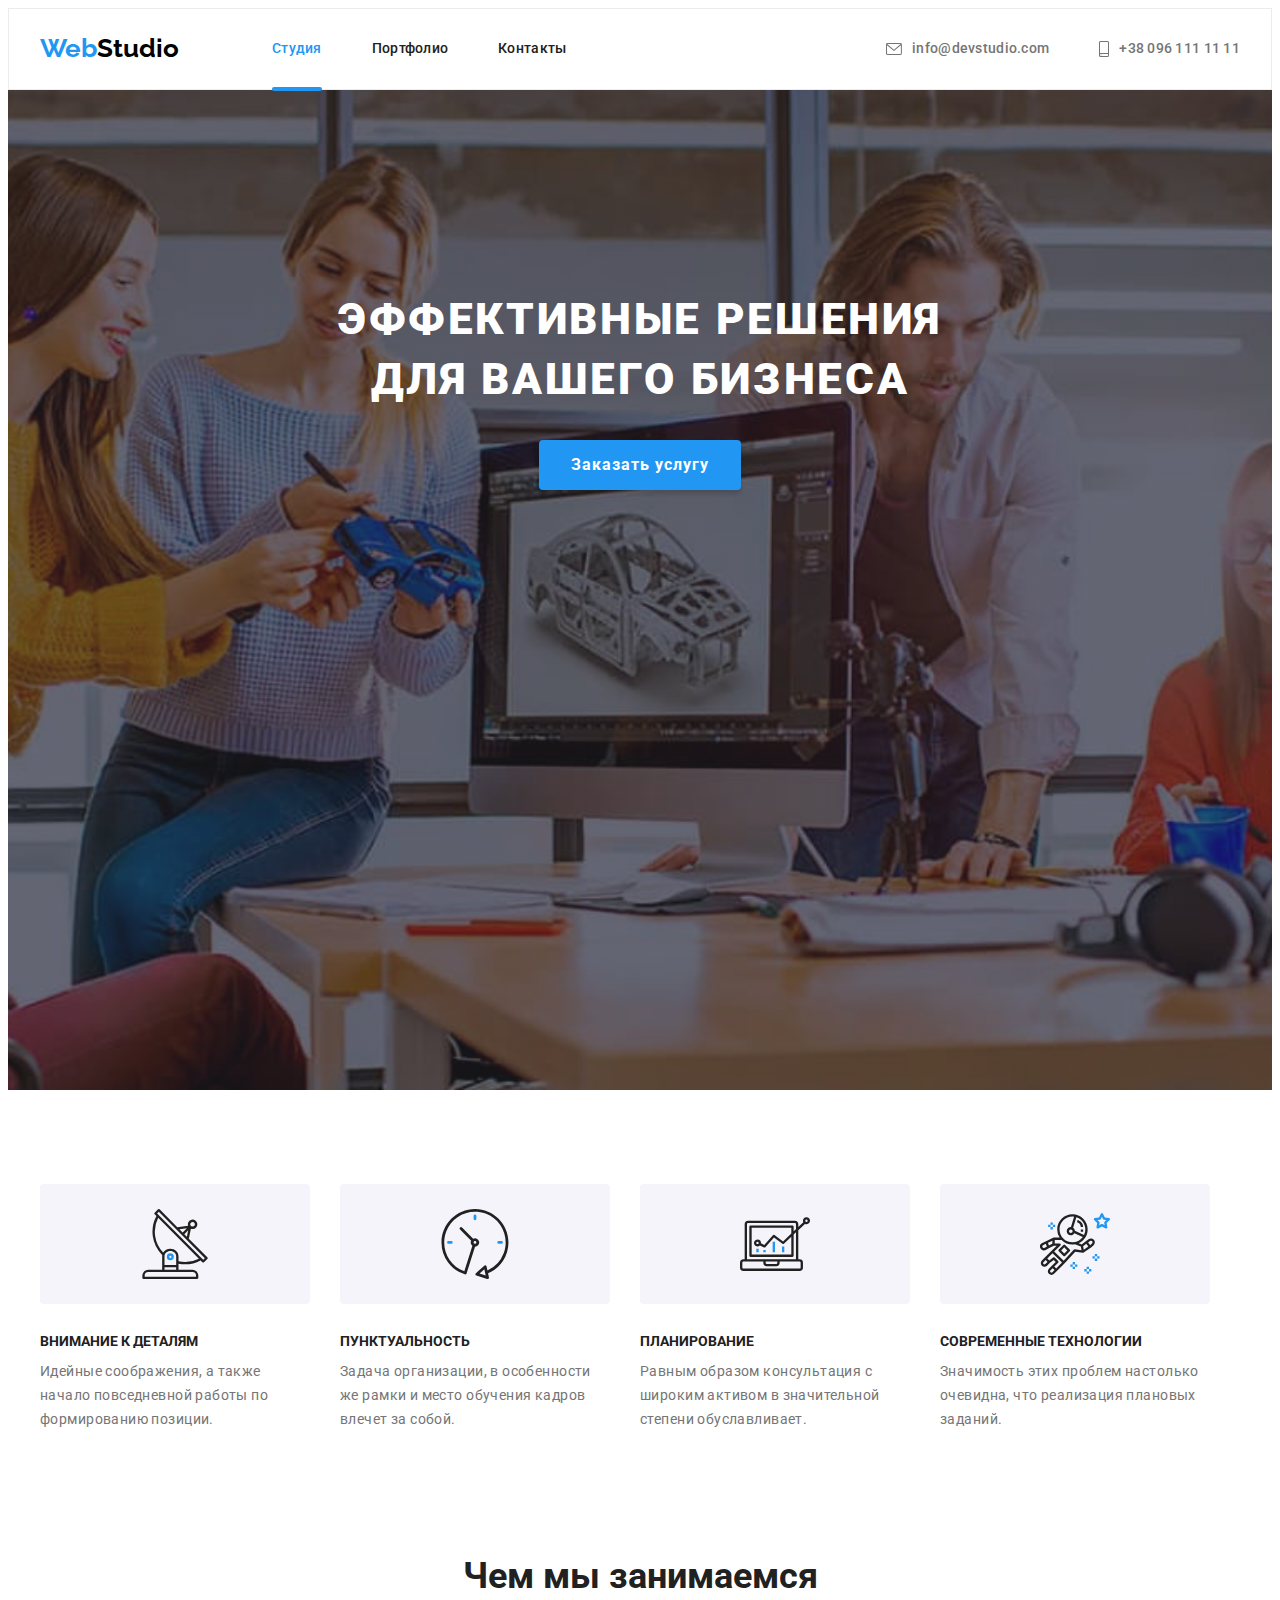
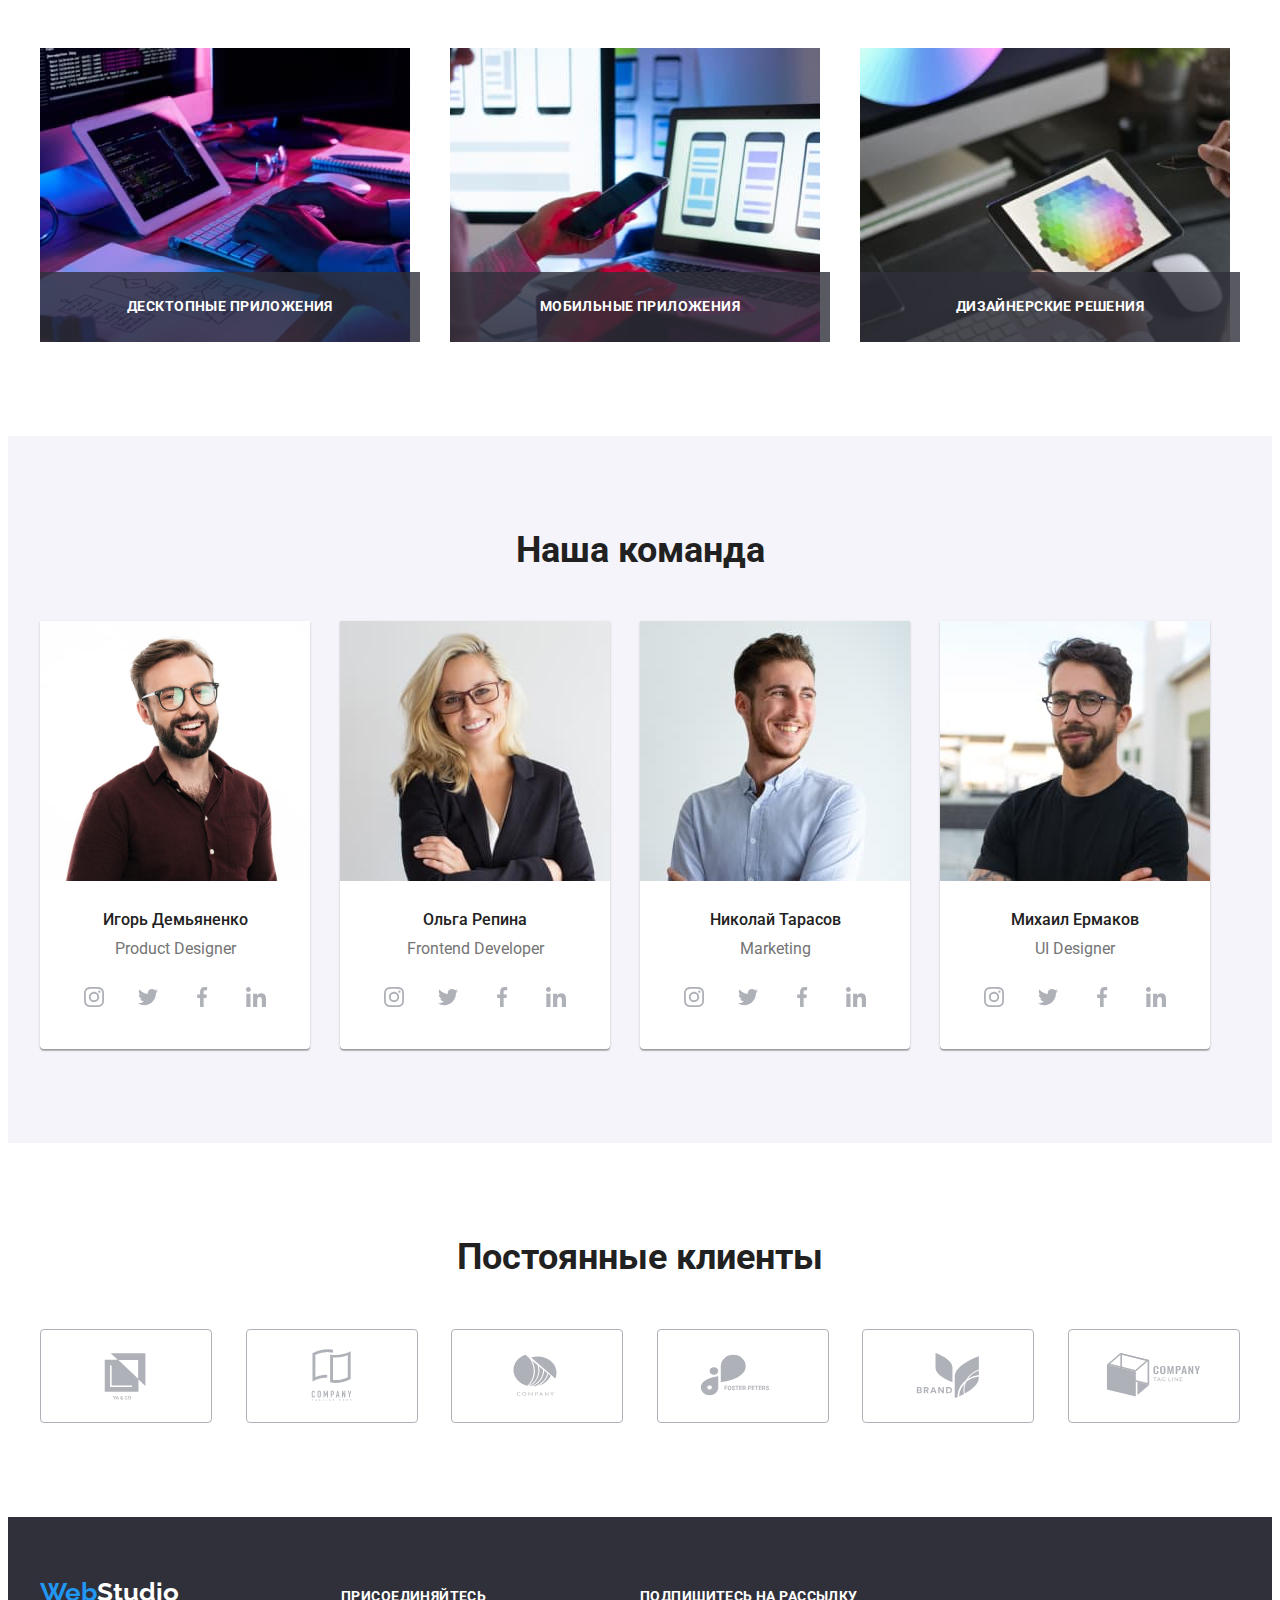
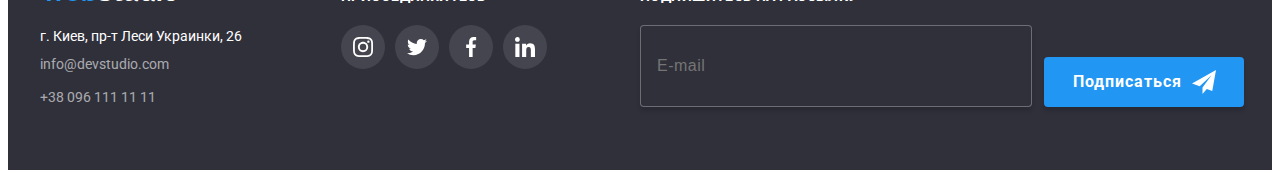
==== index.html @ 72f5f337 "выполняет рефакторинг кода по методологии BEM" ====
<!DOCTYPE html>
<html lang="ru">
<head>
    <meta charset="UTF-8">
    <meta http-equiv="X-UA-Compatible" content="IE=edge">
    <meta name="viewport" content="width=device-width, initial-scale=1.0">
    <title>Web Studio (Version 2.1)</title>
  <link rel="preconnect" href="https://fonts.googleapis.com">
  <link rel="preconnect" href="https://fonts.gstatic.com" crossorigin>
  <link href="https://fonts.googleapis.com/css2?family=Raleway:wght@700&family=Roboto:wght@400;500;700;900&display=swap"
    rel="stylesheet">
    <link rel="stylesheet" href="https://cdnjs.cloudflare.com/ajax/libs/modern-normalize/1.1.0/modern-normalize.min.css"
      integrity="sha512-wpPYUAdjBVSE4KJnH1VR1HeZfpl1ub8YT/NKx4PuQ5NmX2tKuGu6U/JRp5y+Y8XG2tV+wKQpNHVUX03MfMFn9Q=="
      crossorigin="anonymous" referrerpolicy="no-referrer" />
    <link rel="stylesheet" href="./css/styles.css">
    <!-- <link rel="stylesheet" href="./sass/main.scss"> -->
</head>
<body>
  <!--header-->
  <header class="header">
    <div class="container">
    <nav class="navigation">
        <a href="./index.html" class="header__logo">Web<span class="header__logo--black">Studio</span></a>
        <ul class="nav-list list">
          <li class="nav-list__item"><a href="" class="nav-list__link current">Студия</a></li>
          <li class="nav-list__item"><a href="./portfolio.html" class="nav-list__link">Портфолио</a></li>
          <li class="nav-list__item"><a href="" class="nav-list__link">Контакты</a></li>
        </ul>
        <ul class="contacts-list list">
          <li class="contacts-list__item"><a class="contacts-list__link" href="mailto:info@devstudio.com"><svg class="contacts-list__icon" width="16" height="12"><use href="./images/icons.svg#icon-envelope"></use></svg>info@devstudio.com</a></li>
          <li class="contacts-list__item"><a class="contacts-list__link" href="tel:+380961111111"><svg class="contacts-list__icon" width="10" height="16"><use href="./images/icons.svg#icon-smartphone"></use></svg>+38 096 111 11 11</a></li>
        </ul>
    </nav>
    </div>
  </header>
  <main>
    <!-- hero -->
    <section class="hero">
      <div class="container">
        <h1 class="hero__title">Эффективные решения <br>для вашего бизнеса</h1>
      <button type="button" class="button-primary" data-modal-open>Заказать услугу</button>
      </div>
    </section>
    <!-- features-->
    <section class="section features">
      <div class="container">
        <h2 class="visually-hidden">Особенности</h2>
      <ul class="features-list list">
        <li class="features-list__item">
          <div class="features-list__background"><svg class="features-list__icon" width="70" height="70"><use href="./images/icons.svg#icon-antenna-1"></use></svg></div>
          <h3 class="features-list__title">Внимание к деталям</h3>
          <p class="features-list__text">Идейные соображения, а также начало повседневной работы по формированию позиции.</p>
        </li>
        <li class="features-list__item">
          <div class="features-list__background"><svg class="features-list__icon" width="70" height="70"><use href="./images/icons.svg#icon-clock-1"></use></svg></div>
          <h3 class="features-list__title">Пунктуальность</h3>
          <p class="features-list__text">Задача организации, в особенности же рамки и место обучения кадров влечет за собой.</p>
        </li>
        <li class="features-list__item">
          <div class="features-list__background"><svg class="features-list__icon" width="70" height="70"><use href="./images/icons.svg#icon-diagram-1"></use></svg></div>
          <h3 class="features-list__title">Планирование</h3>
          <p class="features-list__text">Равным образом консультация с широким активом в значительной степени обуславливает.</p>
        </li>
        <li class="features-list__item">
          <div class="features-list__background"><svg class="features-list__icon" width="70" height="70"><use href="./images/icons.svg#icon-astronaut-1"></use></svg></div>
          <h3 class="features-list__title">Современные технологии</h3>
          <p class="features-list__text">Значимость этих проблем настолько очевидна, что реализация плановых заданий.</p>
        </li>
      </ul>
      </div>
    </section>
    <!--about-->
    <section class="section about">
<div class="container">
  <h2 class="about__title">Чем мы занимаемся</h2>
<ul class="about-list list">
  <li class="about-list__item"><div class="about__thumb"><img src="./images/box1.jpg" alt="десктопные приложения" width="370">
  <p class="about-list__text">десктопные приложения</p></div></li>
  <li class="about-list__item"><div class="about__thumb"><img src="./images/box2.jpg" alt="мобильные приложения" width="370">
  <p class="about-list__text">мобильные приложения</p></div></li>
  <li class="about-list__item"><div class="about__thumb"><img src="./images/box3.jpg" alt="дизайнерские решения" width="370">
  <p class="about-list__text">дизайнерские решения</p></div></li>
</ul>
</div>
    </section>
    <!--our team-->
    <section class="section team">
      <div class="container">
        <h2 class="team__title">Наша команда</h2>
      <ul class="team-list list">
        <li class="team-list__item">
          <img src="./images/Igor_Demianenko.jpg" lang="en" alt="Product Designer" width="270">
          <div class="team-list__content">
            <h3 class="team-list__name">Игорь Демьяненко</h3>
          <p class="team-list__position" lang="en">Product Designer</p>
          <ul class="social-list list">
            <li class="social-list__item"><a class="social-list__link" href="https://www.instagram.com/"><svg class="social-list__icon" width="20" height="20"><use href="./images/icons.svg#icon-instagram-2"></use></svg></a></li>
            <li class="social-list__item"><a class="social-list__link" href="https://twitter.com/"><svg class="social-list__icon" width="20" height="20"><use href="./images/icons.svg#icon-twitter-1"></use></svg></a></li>
            <li class="social-list__item"><a class="social-list__link" href="https://www.facebook.com/"><svg class="social-list__icon" width="20" height="20"><use href="./images/icons.svg#icon-facebook-1"></use></svg></a></li>
            <li class="social-list__item"><a class="social-list__link" href="https://www.linkedin.com/"><svg class="social-list__icon" width="20" height="20"><use href="./images/icons.svg#icon-linkedin-1"></use></svg></a></li>
          </ul>
        </div>
        </li>
        <li class="team-list__item">
          <img src="./images/Olga_Repina.jpg" lang="en" alt="Frontend Developer" width="270">
          <div class="team-list__content">
            <h3 class="team-list__name">Ольга Репина</h3>
          <p class="team-list__position" lang="en">Frontend Developer</p>
          <ul class="social-list list">
            <li class="social-list__item"><a class="social-list__link" href="https://www.instagram.com/"><svg class="social-list__icon" width="20" height="20"><use href="./images/icons.svg#icon-instagram-2"></use></svg></a></li>
            <li class="social-list__item"><a class="social-list__link" href="https://twitter.com/"><svg class="social-list__icon" width="20" height="20"><use href="./images/icons.svg#icon-twitter-1"></use></svg></a></li>
            <li class="social-list__item"><a class="social-list__link" href="https://www.facebook.com/"><svg class="social-list__icon" width="20" height="20"><use href="./images/icons.svg#icon-facebook-1"></use></svg></a></li>
            <li class="social-list__item"><a class="social-list__link" href="https://www.linkedin.com/"><svg class="social-list__icon" width="20" height="20"><use href="./images/icons.svg#icon-linkedin-1"></use></svg></a></li>
          </ul>
        </div>
        </li>
        <li class="team-list__item">
          <img src="./images/Nikolay_Tarasov.jpg" lang="en" alt="Marketing" width="270">
          <div class="team-list__content">
            <h3 class="team-list__name">Николай Тарасов</h3>
          <p class="team-list__position" lang="en">Marketing</p>
          <ul class="social-list list">
            <li class="social-list__item"><a class="social-list__link" href="https://www.instagram.com/"><svg class="social-list__icon" width="20" height="20"><use href="./images/icons.svg#icon-instagram-2"></use></svg></a></li>
            <li class="social-list__item"><a class="social-list__link" href="https://twitter.com/"><svg class="social-list__icon" width="20" height="20"><use href="./images/icons.svg#icon-twitter-1"></use></svg></a></li>
            <li class="social-list__item"><a class="social-list__link" href="https://www.facebook.com/"><svg class="social-list__icon" width="20" height="20"><use href="./images/icons.svg#icon-facebook-1"></use></svg></a></li>
            <li class="social-list__item"><a class="social-list__link" href="https://www.linkedin.com/"><svg class="social-list__icon" width="20" height="20"><use href="./images/icons.svg#icon-linkedin-1"></use></svg></a></li>
          </ul>
        </div>
        </li>
        <li class="team-list__item">
          <img src="./images/Mixail_Ermakov.jpg" lang="en" alt="UI Designer" width="270">
          <div class="team-list__content">
            <h3 class="team-list__name">Михаил Ермаков</h3>
          <p class="team-list__position" lang="en">UI Designer</p>
          <ul class="social-list list">
            <li class="social-list__item"><a class="social-list__link" href="https://www.instagram.com/"><svg class="social-list__icon" width="20" height="20"><use href="./images/icons.svg#icon-instagram-2"></use></svg></a></li>
            <li class="social-list__item"><a class="social-list__link" href="https://twitter.com/"><svg class="social-list__icon" width="20" height="20"><use href="./images/icons.svg#icon-twitter-1"></use></svg></a></li>
            <li class="social-list__item"><a class="social-list__link" href="https://www.facebook.com/"><svg class="social-list__icon" width="20" height="20"><use href="./images/icons.svg#icon-facebook-1"></use></svg></a></li>
            <li class="social-list__item"><a class="social-list__link" href="https://www.linkedin.com/"><svg class="social-list__icon" width="20" height="20"><use href="./images/icons.svg#icon-linkedin-1"></use></svg></a></li>
          </ul>
        </div>
        </li>
      </ul>
    </div>
    </section>
    <!--regular clients-->
    <section class="section clients">
      <div class="container">
        <h2 class="clients__title">Постоянные клиенты</h2>
        <ul class="clients-list list">
          <li class="clients-list__item"><a class="clients-list__link" href="">
            <svg class="clients-list__icon" width="106" height="60"><use href="./images/icons.svg#icon-Logo-6"></use></svg></a></li>
          <li class="clients-list__item"><a class="clients-list__link" href="">
            <svg class="clients-list__icon" width="106" height="60"><use href="./images/icons.svg#icon-Logo-1"></use></svg></a></li>
          <li class="clients-list__item"><a class="clients-list__link" href="">
            <svg class="clients-list__icon" width="106" height="60"><use href="./images/icons.svg#icon-Logo-2"></use></svg></a></li>
          <li class="clients-list__item"><a class="clients-list__link" href="">
            <svg class="clients-list__icon" width="106" height="60"><use href="./images/icons.svg#icon-Logo-3"></use></svg></a></li>
          <li class="clients-list__item"><a class="clients-list__link" href="">
            <svg class="clients-list__icon" width="106" height="60"><use href="./images/icons.svg#icon-Logo-4"></use></svg></a></li>
          <li class="clients-list__item"><a class="clients-list__link" href="">
            <svg class="clients-list__icon" width="106" height="60"><use href="./images/icons.svg#icon-Logo-5"></use></svg></a></li>
        </ul>
      </div>
    </section>
  </main>
  <!--footer-->
  <footer class="footer">
    <div class="container footer-container">
      <div class="address-container">
        <a class="footer__logo" href="">Web<span class="footer__logo--white">Studio</span></a>
        <address>
          <ul class="address-list list">
            <li class="address-list__item"><a href="https://www.google.com/maps/d/u/0/viewer?msa=0&mid=10uSM3H-mIU3GznYo2szRIEphczw&ll=50.42732700000004%2C30.538092&z=17"
                class="address-list__link--map">г. Киев, пр-т Леси Украинки, 26</a></li>
            <li class="address-list__item"><a href="mailto:info@devstudio.com" class="address-list__link">info@devstudio.com</a></li>
            <li class="address-list__item"><a href="tel:+380961111111" class="address-list__link">+38 096 111 11 11</a></li>
          </ul>
        </address>
      </div>
<div class="join-social">
  <p class="join-social__text">Присоединяйтесь</p>
  <ul class="join-social-list list">
    <li class="join-social-list__item"><a class="join-social-list__link" href="https://www.instagram.com/"><svg class="join-social-list__icon" width="20" height="20"><use href="./images/icons.svg#icon-instagram-2"></use></svg></a></li>
    <li class="join-social-list__item"><a class="join-social-list__link" href="https://twitter.com/"><svg class="join-social-list__icon" width="20" height="20"><use href="./images/icons.svg#icon-twitter-1"></use></svg></a></li>
    <li class="join-social-list__item"><a class="join-social-list__link" href="https://www.facebook.com/"><svg class="join-social-list__icon" width="20" height="20"><use href="./images/icons.svg#icon-facebook-1"></use></svg></a></li>
    <li class="join-social-list__item"><a class="join-social-list__link" href="https://www.linkedin.com/"><svg class="join-social-list__icon" width="20" height="20"><use href="./images/icons.svg#icon-linkedin-1"></use></svg></a></li>
  </ul>
</div>
  <div class="mail">
    <p class="mail__text">Подпишитесь на рассылку</p>
    <form class="mail-subscribe">
    <label for="mail"></label>
    <input class="mail-subscribe__input" type="email" name="mail" id="mail" placeholder="E-mail" />
    <button class="mail-subscribe__button" type="submit">Подписаться
    <svg class="mail-subscribe__icon" width="24" height="24">
      <use href="./images/icons.svg#icon-icon-send"></use>
    </svg></button>
  </form>
  </div>
  </div>
  </footer>
  <div class="backdrop is-hidden" data-modal>
    <div class="modal">
      <button type="button" class="modal__button" data-modal-close><svg class="modal__icon" width="11" height="11"><use href="./images/icons.svg#icon-Vector"></use></svg></button>
      <form class="form">
          <p class="form__text">Оставьте свои данные, мы вам перезвоним</p>
          <div class="form-field">
            <label class="form-field__label" for="name">Имя</label>
            <div class="form-field__wrap">
              <input class="form-field__input" type="text" name="username" id="name" autofocus/>
              <svg class="form-field__icon" width="18" height="18"><use href="./images/icons.svg#icon-person-black-18dp-1"></use></svg>
            </div>
          </div>
          <div class="form-field">
            <label class="form-field__label" for="tel">Телефон</label>
            <div class="form-field__wrap">
              <input class="form-field__input" type="tel" name="usertel" id="tel" />
            <svg class="form-field__icon" width="18" height="18"><use href="./images/icons.svg#icon-phone-black-18dp-1"></use></svg>
            </div>
          </div>
          <div class="form-field">
            <label class="form-field__label" for="email">Почта</label>
          <div class="form-field__wrap">
            <input class="form-field__input" type="email" name="useremail" id="email" />
        <svg class="form-field__icon" width="18" height="18"><use href="./images/icons.svg#icon-email-black-18dp-1"></use></svg>
        </div>
          </div>
          <div class="form-feedback">
            <label class="form-feedback__label" for="feedback">Комментарий</label>
            <textarea class="form-feedback__textarea" name="feedback" id="feedback" placeholder="Введите текст"></textarea>
          </div>
        
        <div class="policy-wrap">
          <label class="policy-wrap__label" for="policy">
        <input class="policy-wrap__checkbox" type="checkbox" name="checkbox" value="" id="policy"/>
        <svg class="policy-wrap__icon" width="16" height="15"><use href="./images/icons.svg#icon-Vector-1"></use></svg>
        <span class="policy-wrap__text">Соглашаюсь с рассылкой и принимаю <a class="policy-wrap__link" href="">Условия договора</a></span>
        </label>
      </div>
        <button type="submit" class="button-send">Отправить</button>
      </form>
    </div>
  </div>
  <script src="./js/modal.js"></script>
</body>
</html>
---- css/styles.css ----
:root {
  --section-vertical-padding: 94px;
  --main-font-family: Roboto, sans-serif;
  --logo-font-family: Raleway, sans-serif;
  --bcg-color: #ffffff;
  --secondary-text-color: #757575;
  --accent-color: #2196f3;
  --secondary-accent-color: #188ce8;
  --primary-text-color: #212121;
  --page-bcg-color: #e5e5e5;
  --our-team-bcg-color: #f5f4fa;
  --header-logo-color: #000000;
  --hero-footer-bcg-color: #2f303a;
  --link-color: #afb1b8;
  --bg-footer-social-link: rgba(255, 255, 255, 0.1);
  --address-link-color: rgba(255, 255, 255, 0.6);
  --portfolio-cards-bg-color: rgba(33, 150, 243, 0.9);
  --timing-function: cubic-bezier(0.4, 0, 0.2, 1);
  --duration: 250ms;
}
p,
h1,
h2,
h3,
h4,
h5,
h6 {
  margin: 0;
}
ul {
  margin: 0;
  padding: 0;
}
img {
  display: block;
  max-width: 100%;
  height: auto;
}
.list {
  list-style: none;
}
.container {
  width: 1200px;
  padding-left: 15px;
  padding-right: 15px;
  margin: 0 auto;
}

body {
  font-family: var(--main-font-family);
  color: var(--primary-text-color);
  font-size: 14px;
  background-color: var(--bcg-color);
}
/* text white
  line-height: 1.14;
  font-weight: bold;
  letter-spacing: 0.03em;
  text-transform: uppercase;
  color: var(--bcg-color); */
/* header*/
.header {
  display: flex;
  align-items: center;
  border: 1px solid #ececec;
}
.navigation {
  display: flex;
  align-items: center;
}
.header__logo {
  display: inline-block;
  padding-top: 24px;
  padding-bottom: 25px;

  font-family: var(--logo-font-family);
  text-decoration: none;
  font-weight: 700;
  font-size: 26px;
  line-height: 1.19;

  color: var(--accent-color);
}
.header__logo--black {
  color: var(--header-logo-color);
  font-family: var(--logo-font-family);
}
.nav-list {
  display: flex;
  margin-left: 93px;
}
.nav-list__item:not(:last-child) {
  margin-right: 50px;
}
.nav-list__link {
  display: block;
  padding-top: 32px;
  padding-bottom: 32px;

  text-decoration: none;
  font-weight: 500;
  font-size: 14px;
  line-height: 1.14;
  letter-spacing: 0.02em;

  color: var(--primary-text-color);

  position: relative;

  transition: color var(--duration) var(--timing-function);
}
.current {
  color: var(--accent-color);
}
.current::after {
  position: absolute;
  content: "";
  width: 100%;
  height: 4px;

  left: 0;
  bottom: -2px;

  background-color: var(--accent-color);
  color: var(--accent-color);
  border-radius: 2px;
}
.nav-list__link:hover,
.nav-list__link:focus,
.contacts-list__link:hover,
.contacts-list__link:focus {
  color: var(--accent-color);
}

.contacts-list {
  display: flex;
  align-items: center;
  margin-left: auto;
}
.contacts-list__item:not(:last-child) {
  margin-right: 50px;
}

.contacts-list__link {
  display: flex;
  align-items: center;
  padding-top: 32px;
  padding-bottom: 32px;

  text-decoration: none;
  font-weight: 500;
  font-size: 14px;
  line-height: 1.14;
  letter-spacing: 0.02em;

  color: var(--secondary-text-color);

  transition: color var(--duration) var(--timing-function);
}
.contacts-list__icon {
  margin-right: 10px;
  fill: currentColor;
}
.contacts-list__link:hover,
.contacts-list__link:focus {
  fill: var(--accent-color);
}
/* hero */
.hero {
  text-align: center;
  padding-top: 200px;
  padding-bottom: 200px;

  background-color: var(--hero-footer-bcg-color);

  max-width: 1600px;
  min-height: 600px;
  margin-left: auto;
  margin-right: auto;
  background-image: linear-gradient(
      rgba(47, 48, 58, 0.4),
      rgba(47, 48, 58, 0.4)
    ),
    url("../images/Hero-img.jpg");
  background-size: cover;
  background-repeat: no-repeat;
  background-position: center;
}
.hero__title {
  margin-bottom: 30px;

  font-weight: 900;
  font-size: 44px;
  line-height: 1.36;
  letter-spacing: 0.06em;
  text-transform: uppercase;

  color: var(--bcg-color);
}
/* button */
.button-primary {
  color: var(--bcg-color);
  background-color: var(--accent-color);
  cursor: pointer;
  font-family: inherit;
  font-weight: 700;
  font-size: 16px;
  line-height: 1.87;
  letter-spacing: 0.06em;
  border: 0;
  border-radius: 4px;
  box-shadow: 0px 4px 4px rgba(0, 0, 0, 0.15);
  padding: 10px 32px;
  transition: background-color var(--duration) var(--timing-function);
}
.button-primary:hover,
.button-primary:focus {
  background-color: var(--secondary-accent-color);
}

/* Section */
.section {
  padding-top: var(--section-vertical-padding);
  padding-bottom: var(--section-vertical-padding);
}
/* features */
.visually-hidden {
  position: absolute;
  width: 1px;
  height: 1px;
  margin: -1px;
  border: 0;
  padding: 0;

  white-space: nowrap;
  clip-path: inset(100%);
  clip: rect(0 0 0 0);
  overflow: hidden;
}
.features {
  background-color: var(--bcg-color);
}
.features-list {
  display: flex;
}
.features-list__item {
  margin-bottom: 30px;
}
.features-list__item + .features-list__item {
  margin-left: 30px;
}
.features-list__background {
  margin-bottom: 30px;
  display: flex;
  align-items: center;
  justify-content: center;
  border-radius: 4px;
  width: 270px;
  height: 120px;

  background-color: var(--our-team-bcg-color);
}

.features-list__title {
  margin-bottom: 10px;

  font-size: 14px;
  line-height: 1.14;
  text-transform: uppercase;
}
.features-list__text {
  width: 270px;
  color: var(--secondary-text-color);
  line-height: 1.71;
  letter-spacing: 0.03em;
}
/* about */
.about {
  background-color: var(--bcg-color);
  padding-top: 0px;
}
.about__title {
  margin-bottom: 50px;

  font-size: 36px;
  line-height: 1.16;
  text-align: center;
}
.about-list {
  display: flex;
  margin-right: -30px;
}
.about-list__item {
  flex-basis: calc(100% / 3 - 30px);
  margin-right: 30px;
}
.about-list__text {
  position: absolute;
  left: 0;
  bottom: 0;
  font-weight: bold;
  line-height: 1.14;
  text-align: center;
  letter-spacing: 0.03em;
  text-transform: uppercase;
  color: var(--bcg-color);
  height: 70px;
  width: 100%;
  background-color: rgba(47, 48, 58, 0.8);
  display: flex;
  align-items: center;
  justify-content: center;
}
.about__thumb {
  position: relative;
}
/* our team */
.team {
  background-color: var(--our-team-bcg-color);
}
.team__title {
  margin-bottom: 50px;
  text-align: center;

  font-size: 36px;
  line-height: 1.16;
}
.team-list {
  display: flex;
  margin-right: -30px;
}
.team-list__item {
  flex-basis: (100% / 4 - 30px);
  margin-right: 30px;

  background-color: var(--bcg-color);
  box-shadow: 0px 1px 3px rgba(0, 0, 0, 0.12), 0px 1px 1px rgba(0, 0, 0, 0.14),
    0px 2px 1px rgba(0, 0, 0, 0.2);
  border-radius: 0px 0px 4px 4px;
}
.team-list__content {
  padding: 30px 32px;
}
.team-list__name {
  margin-bottom: 10px;
  text-align: center;

  font-weight: 500;
  font-size: 16px;
  line-height: 1.18;
}
.team-list__position {
  text-align: center;
  margin-bottom: 16px;

  color: var(--secondary-text-color);
  font-size: 16px;
  line-height: 1.18;
}
.social-list {
  display: flex;
  justify-content: center;
}
.social-list__item + .social-list__item {
  margin-left: 10px;
}
.social-list__link {
  display: flex;
  align-items: center;
  justify-content: center;
  width: 44px;
  height: 44px;
  border-radius: 50%;
  color: var(--link-color);
  transition: color var(--duration) var(--timing-function),
    background-color var(--duration) var(--timing-function);
}
.social-list__icon {
  fill: currentColor;
}
.social-list__link:hover,
.social-list__link:focus {
  background-color: var(--accent-color);
  color: var(--bcg-color);
}
/* regular clients */
.clients__title {
  margin-bottom: 50px;
  font-size: 36px;
  line-height: 1.16;
  text-align: center;
}
.clients-list {
  display: flex;
  justify-content: space-between;
}
.clients-list__item {
  flex-basis: (100% / 6 -30px);
}
.clients-list__item + .clients-list__item {
  margin-left: 30px;
}
.clients-list__link {
  display: flex;
  width: 170px;
  height: 92px;
  justify-content: center;
  align-items: center;
  border: 1px solid var(--link-color);
  border-radius: 4px;
  color: var(--link-color);
  transition: color var(--duration) var(--timing-function),
    border var(--duration) var(--timing-function);
}
.clients-list__icon {
  fill: currentColor;
}
.clients-list__link:hover,
.clients-list__link:focus {
  border: 1px solid var(--accent-color);
  color: var(--accent-color);
}
/* footer */
.footer {
  padding-top: 60px;
  padding-bottom: 60px;
  background-color: var(--hero-footer-bcg-color);
}
.footer-container {
  display: flex;
  align-items: baseline;
}
.footer__logo {
  display: block;
  color: var(--accent-color);
  font-family: var(--logo-font-family);
  text-decoration: none;
  font-weight: 700;
  font-size: 26px;
  line-height: 1.19;
  margin-bottom: 20px;
}
.footer__logo--white {
  display: inline-block;
  color: var(--bcg-color);
  font-family: var(--logo-font-family);
}
.address-container {
  min-width: 231px;
  margin-right: 70px;
}
.address-list__item {
  margin-bottom: 9px;
}
.address-list__item:last-child {
  margin-bottom: 0;
}
.address-list__link--map {
  color: var(--bcg-color);
  text-decoration: none;
  font-style: normal;
  transition: color var(--duration) var(--timing-function);
}
.address-list__link {
  font-style: normal;
  line-height: 1.71;
  color: var(--address-link-color);
  text-decoration: none;
  transition: color var(--duration) var(--timing-function);
}
.address-list__link--map:hover,
.address-list__link--map:focus,
.address-list__link:hover,
.address-list__link:focus {
  color: var(--accent-color);
}
/* join-social */
.join-social {
  margin-right: 93px;
}
.join-social__text,
.mail__text {
  margin-bottom: 20px;
  line-height: 1.14;
  font-weight: bold;
  letter-spacing: 0.03em;
  text-transform: uppercase;
  color: var(--bcg-color);
}
.join-social-list {
  display: flex;
  justify-content: center;
}
.join-social-list__item + .join-social-list__item {
  margin-left: 10px;
}
.join-social-list__link {
  background-color: var(--bg-footer-social-link);
  display: flex;
  align-items: center;
  justify-content: center;
  width: 44px;
  height: 44px;
  border-radius: 50%;
  transition: background-color var(--duration) var(--timing-function);
}
.join-social-list__link:hover,
.join-social-list__link:focus {
  background-color: var(--accent-color);
}
.join-social-list__icon {
  fill: var(--bcg-color);
}
/* subscribe */
.mail-subscribe {
  display: flex;
  align-items: flex-end;
  justify-content: center;
}
.mail-subscribe__input {
  width: 358px;
  height: 50px;
  margin-right: 12px;
  color: rgba(255, 255, 255, 0.6);
  padding: 15px 16px;
  background-color: var(--hero-footer-bcg-color);
  border: 1px solid rgba(255, 255, 255, 0.3);
  box-shadow: 0px 4px 4px rgba(0, 0, 0, 0.15);
  border-radius: 4px;
  font-size: 16px;
  line-height: 1.25;
  letter-spacing: 0.03em;
}
.mail-subscribe__button {
  color: var(--bcg-color);
  background-color: var(--accent-color);
  cursor: pointer;
  font-family: inherit;
  font-weight: 700;
  font-size: 16px;
  line-height: 1.87;
  letter-spacing: 0.06em;
  border: 0;
  border-radius: 4px;
  box-shadow: 0px 4px 4px rgba(0, 0, 0, 0.15);
  padding: 10px 28px 10px 29px;
  transition: background-color var(--duration) var(--timing-function);
  width: 200px;
  height: 50px;
  display: flex;
  align-items: center;
  transition: background-color var(--duration) var(--timing-function);
}
.mail-subscribe__button:hover,
.mail-subscribe__button:focus {
  background-color: var(--secondary-accent-color);
}
.mail-subscribe__icon {
  margin-left: 10px;
}
.backdrop {
  width: 100vw;
  height: 100vh;
  background-color: rgba(47, 48, 58, 0.4);
  position: fixed;
  top: 0;
  opacity: 1;
  visibility: visible;
  transition: opacity var(--duration) var(--timing-function),
    visibility var(--duration) var(--timing-function);
}
.is-hidden {
  visibility: hidden;
  opacity: 0;
  pointer-events: none;
}
.backdrop.is-hidden .modal {
  transform: translate(-50%, -50%) scale(0);
}
.modal {
  min-width: 528px;
  min-height: 581px;
  background-color: var(--bcg-color);
  box-shadow: 0px 1px 3px rgba(0, 0, 0, 0.12), 0px 1px 1px rgba(0, 0, 0, 0.14),
    0px 2px 1px rgba(0, 0, 0, 0.2);
  border-radius: 4px;
  position: absolute;
  top: 50%;
  left: 50%;
  transform: translate(-50%, -50%) scale(1);
  opacity: 1;
  transition: transform var(--duration) var(--timing-function),
    opacity var(--duration) var(--timing-function);
  padding: 40px;
}

.modal__button {
  display: flex;
  align-items: center;
  justify-content: center;
  width: 30px;
  height: 30px;
  border-radius: 50%;
  border: 1px solid rgba(0, 0, 0, 0.1);
  background-color: var(--bcg-color);
  position: absolute;
  top: 8px;
  right: 8px;
  cursor: pointer;
  transform: scale(1);
  transition: transform var(--duration) var(--timing-function);
  color: var(--accent-color);
}
.modal__button:hover,
.modal__button:focus {
  transform: scale(1.2);
  fill: currentColor;
}
/* form */
.form__text {
  font-weight: bold;
  font-size: 20px;
  line-height: 1.15;
  letter-spacing: 0.03em;
  text-align: center;

  margin-bottom: 12px;
}
.form-field {
  display: flex;
  flex-direction: column;
  border: none;
  margin-bottom: 10px;
}
.form-field__label,
.form-feedback__label {
  margin-bottom: 4px;
  font-size: 12px;
  line-height: 1.16;
  letter-spacing: 0.01em;
  color: var(--secondary-text-color);
}
.form-field__wrap {
  position: relative;
}
.form-field__input {
  width: 100%;
  height: 40px;
  outline: none;
  border: 1px solid rgba(33, 33, 33, 0.2);
  border-radius: 4px;
  padding-left: 42px;
  transition: border var(--duration) var(--timing-function);
}
.form-field__icon {
  position: absolute;
  top: 50%;
  transform: translateY(-50%);
  left: 12px;
  transition: fill var(--duration) var(--timing-function);
}
.form-field__input:focus {
  border: 1px solid var(--accent-color);
}
.form-field__input:focus + .form-field__icon {
  fill: var(--accent-color);
}
.form-feedback {
  margin-bottom: 20px;
}
.form-feedback__textarea {
  width: 100%;
  height: 120px;
  padding: 12px 16px;
  outline: none;
  border: 1px solid rgba(33, 33, 33, 0.2);
  border-radius: 4px;
  resize: none;
  transition: border var(--duration) var(--timing-function);
}
.form-feedback__textarea:focus {
  border: 1px solid var(--accent-color);
}
.policy-wrap {
  display: flex;
  flex-direction: column;
  align-items: center;
  margin-bottom: 30px;
}
.policy-wrap__label {
  display: flex;
  align-items: center;
}
.policy-wrap__checkbox {
  position: absolute;
  width: 1px;
  height: 1px;
  margin: -1px;
  border: 0;
  padding: 0;

  white-space: nowrap;
  clip-path: inset(100%);
  clip: rect(0 0 0 0);
  overflow: hidden;
}
.policy-wrap__icon {
  border: 0.2px solid var(--primary-text-color);
  border-radius: 2px;
  fill: var(--bcg-color);
  transition: border-color var(--duration) var(--timing-function),
    background-color var(--duration) var(--timing-function);
}
.policy-wrap__checkbox:checked + .policy-wrap__icon {
  background-color: var(--accent-color);
  border-color: var(--accent-color);
}
.policy-wrap__checkbox:focus + .policy-wrap__icon {
  border: 0.2px solid var(--accent-color);
}
.policy-wrap__text {
  font-size: 14px;
  line-height: 1.71;
  letter-spacing: 0.03em;
  color: var(--secondary-text-color);
  margin-left: 7px;
}
.policy-wrap__link {
  color: var(--accent-color);
}
.button-send {
  position: absolute;
  left: 50%;
  transform: translateX(-50%);
  width: 200px;
  color: var(--bcg-color);
  background-color: var(--accent-color);
  cursor: pointer;
  font-family: inherit;
  font-weight: 700;
  font-size: 16px;
  line-height: 1.87;
  letter-spacing: 0.06em;
  border: 0;
  border-radius: 4px;
  box-shadow: 0px 4px 4px rgba(0, 0, 0, 0.15);
  padding: 10px 32px;
  transition: background-color var(--duration) var(--timing-function);
}
.button-send:hover,
.button-send:focus {
  background-color: var(--secondary-accent-color);
}
/* ----------------------styles for portfolio page---------------------- */
.filtres-list {
  display: flex;
  text-align: center;
  justify-content: center;
  margin-bottom: 50px;
}
.filtres-list__item {
  margin-right: 8px;
}

.filtres-list__button-secondary {
  padding: 6px 22px;
  font-weight: 500;
  font-size: 16px;
  line-height: 1.62;
  text-align: center;
  border: 0;
  border-radius: 4px;
  color: var(--primary-text-color);
  background-color: var(--our-team-bcg-color);
  font-family: inherit;
  cursor: pointer;
  transition: color var(--duration) var(--timing-function),
    background-color var(--duration) var(--timing-function),
    box-shadow var(--duration) var(--timing-function);
}
.filtres-list__button-secondary:hover,
.filtres-list__button-secondary:focus {
  color: var(--bcg-color);
  background-color: var(--accent-color);
  box-shadow: 0px 3px 1px rgba(0, 0, 0, 0.1), 0px 1px 2px rgba(0, 0, 0, 0.08),
    0px 2px 2px rgba(0, 0, 0, 0.12);
}
.btn-current {
  color: var(--bcg-color);
  background-color: var(--accent-color);
  box-shadow: 0px 3px 1px rgba(0, 0, 0, 0.1), 0px 1px 2px rgba(0, 0, 0, 0.08),
    0px 2px 2px rgba(0, 0, 0, 0.12);
}
.portfolio-list {
  display: flex;
  flex-wrap: wrap;
  margin-right: -30px;
  margin-bottom: -30px;
}
.portfolio-list__item {
  flex-basis: calc(100% / 3 - 30px);
  margin-right: 30px;
  margin-bottom: 30px;

  background: #ffffff;
}

.portfolio-list__link {
  display: block;
  text-decoration: none;
  transition: box-shadow var(--duration) var(--timing-function);
}
.portfolio-list__link:hover,
.portfolio-list__link:focus {
  border: 0;
  box-shadow: 0px 1px 1px rgba(0, 0, 0, 0.12), 0px 4px 4px rgba(0, 0, 0, 0.06),
    1px 4px 6px rgba(0, 0, 0, 0.16);
}
.portfolio-list__cards {
  position: relative;
  overflow: hidden;
}
.portfolio-list__overlay {
  position: absolute;
  top: 0;
  left: 0;
  width: 100%;
  transform: translateY(100%);
  padding: 63px 24px;
  font-size: 18px;
  line-height: 1.56;
  letter-spacing: 0.03em;
  color: var(--bcg-color);
  background-color: var(--portfolio-cards-bg-color);
  transition: transform var(--duration) var(--timing-function);
}
.portfolio-list__link:hover .portfolio-list__overlay,
.portfolio-list__link:focus .portfolio-list__overlay {
  transform: translateY(0);
}
.portfolio-list__container {
  padding: 20px 24px;
  border: 1px solid #eeeeee;
  border-top: 0;
}
.portfolio-list__title {
  color: var(--primary-text-color);
  font-size: 18px;
  line-height: 2;
  letter-spacing: 0.06em;
}
.portfolio-list__description {
  color: var(--secondary-text-color);
  font-size: 16px;
  line-height: 1.87;
}
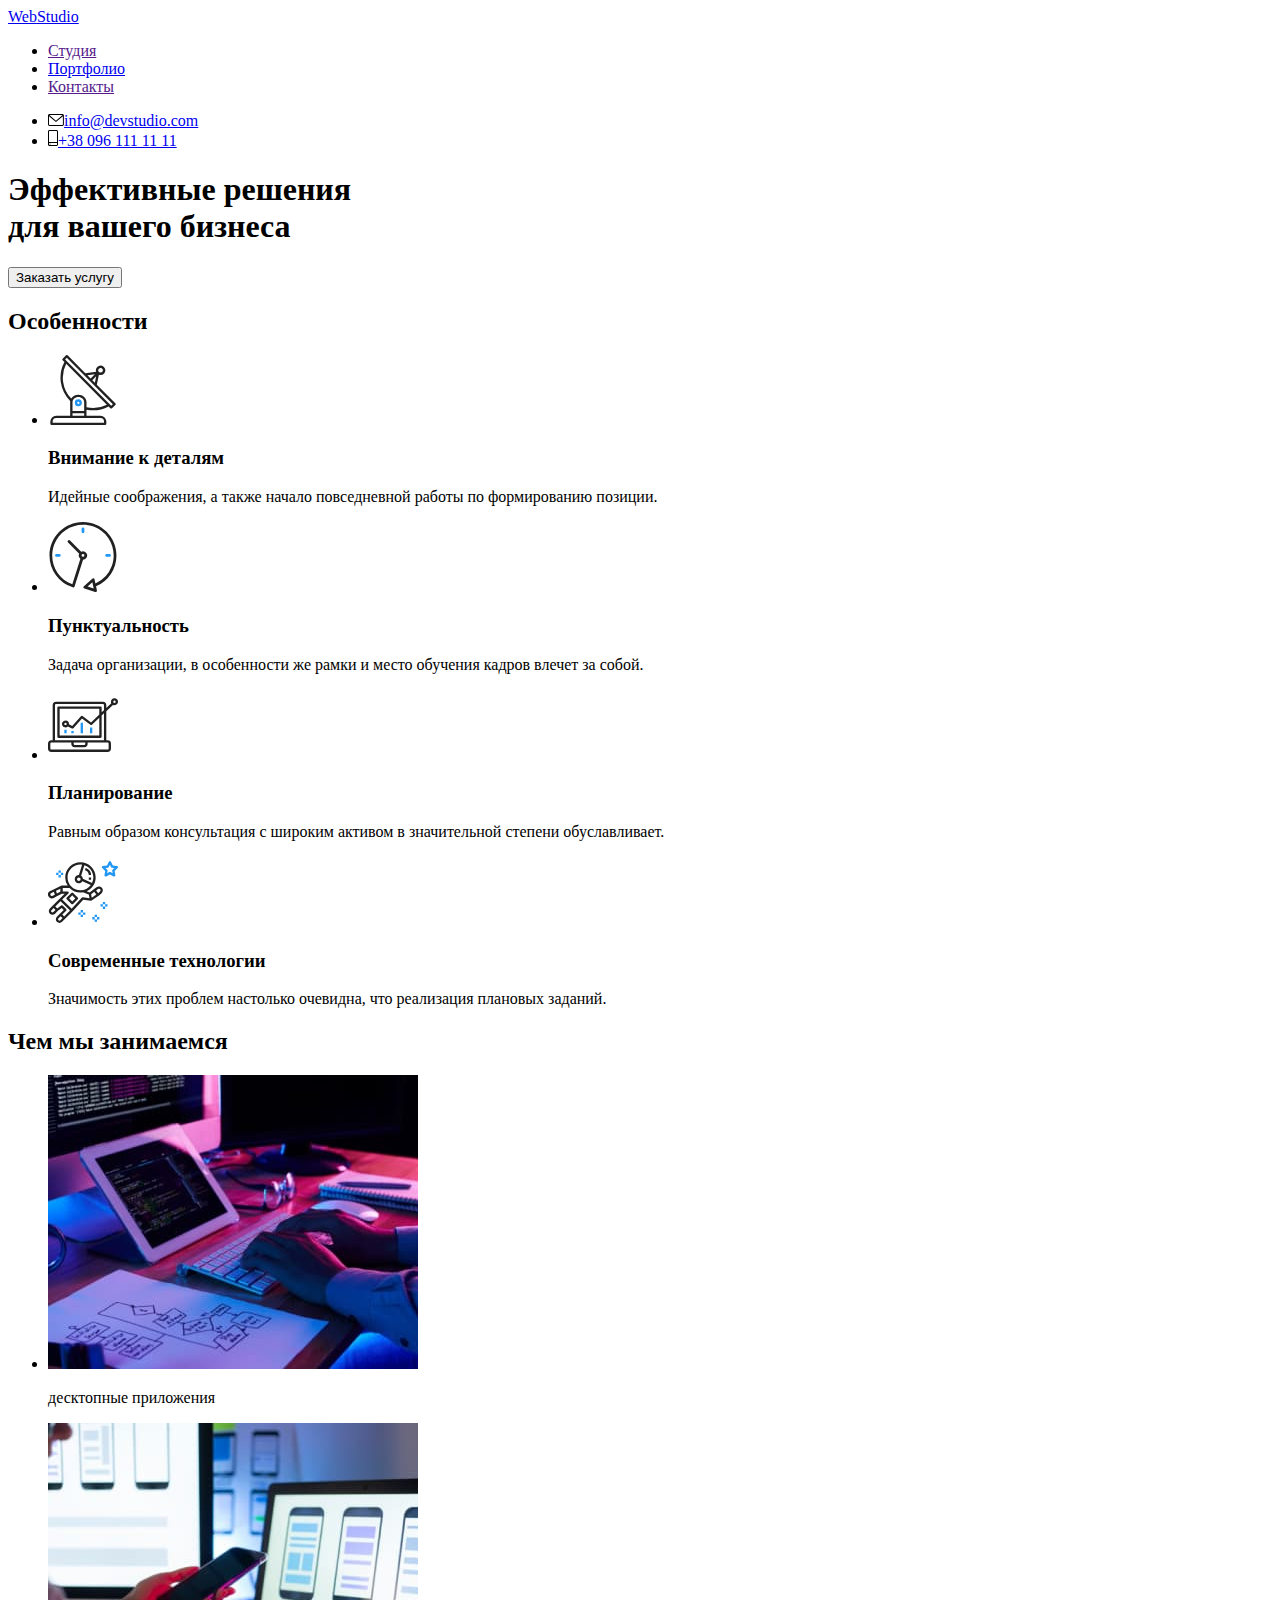
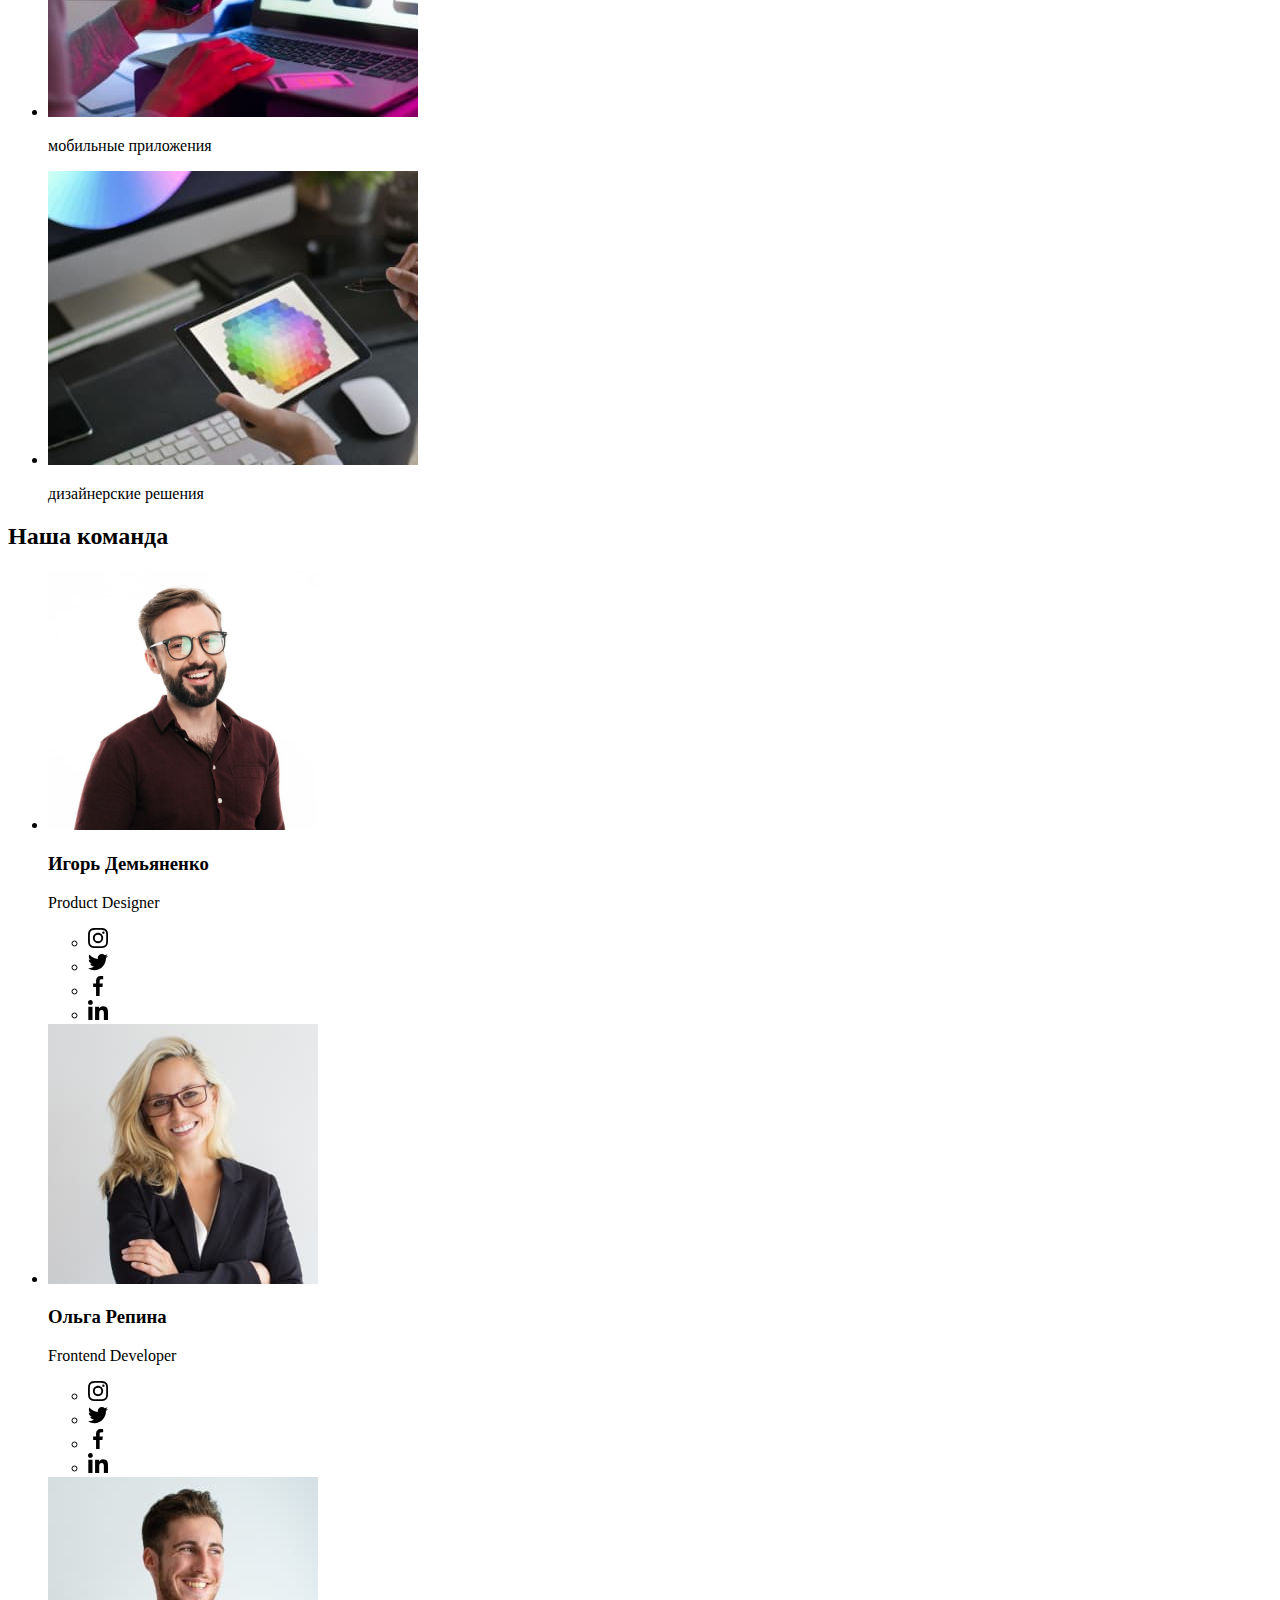
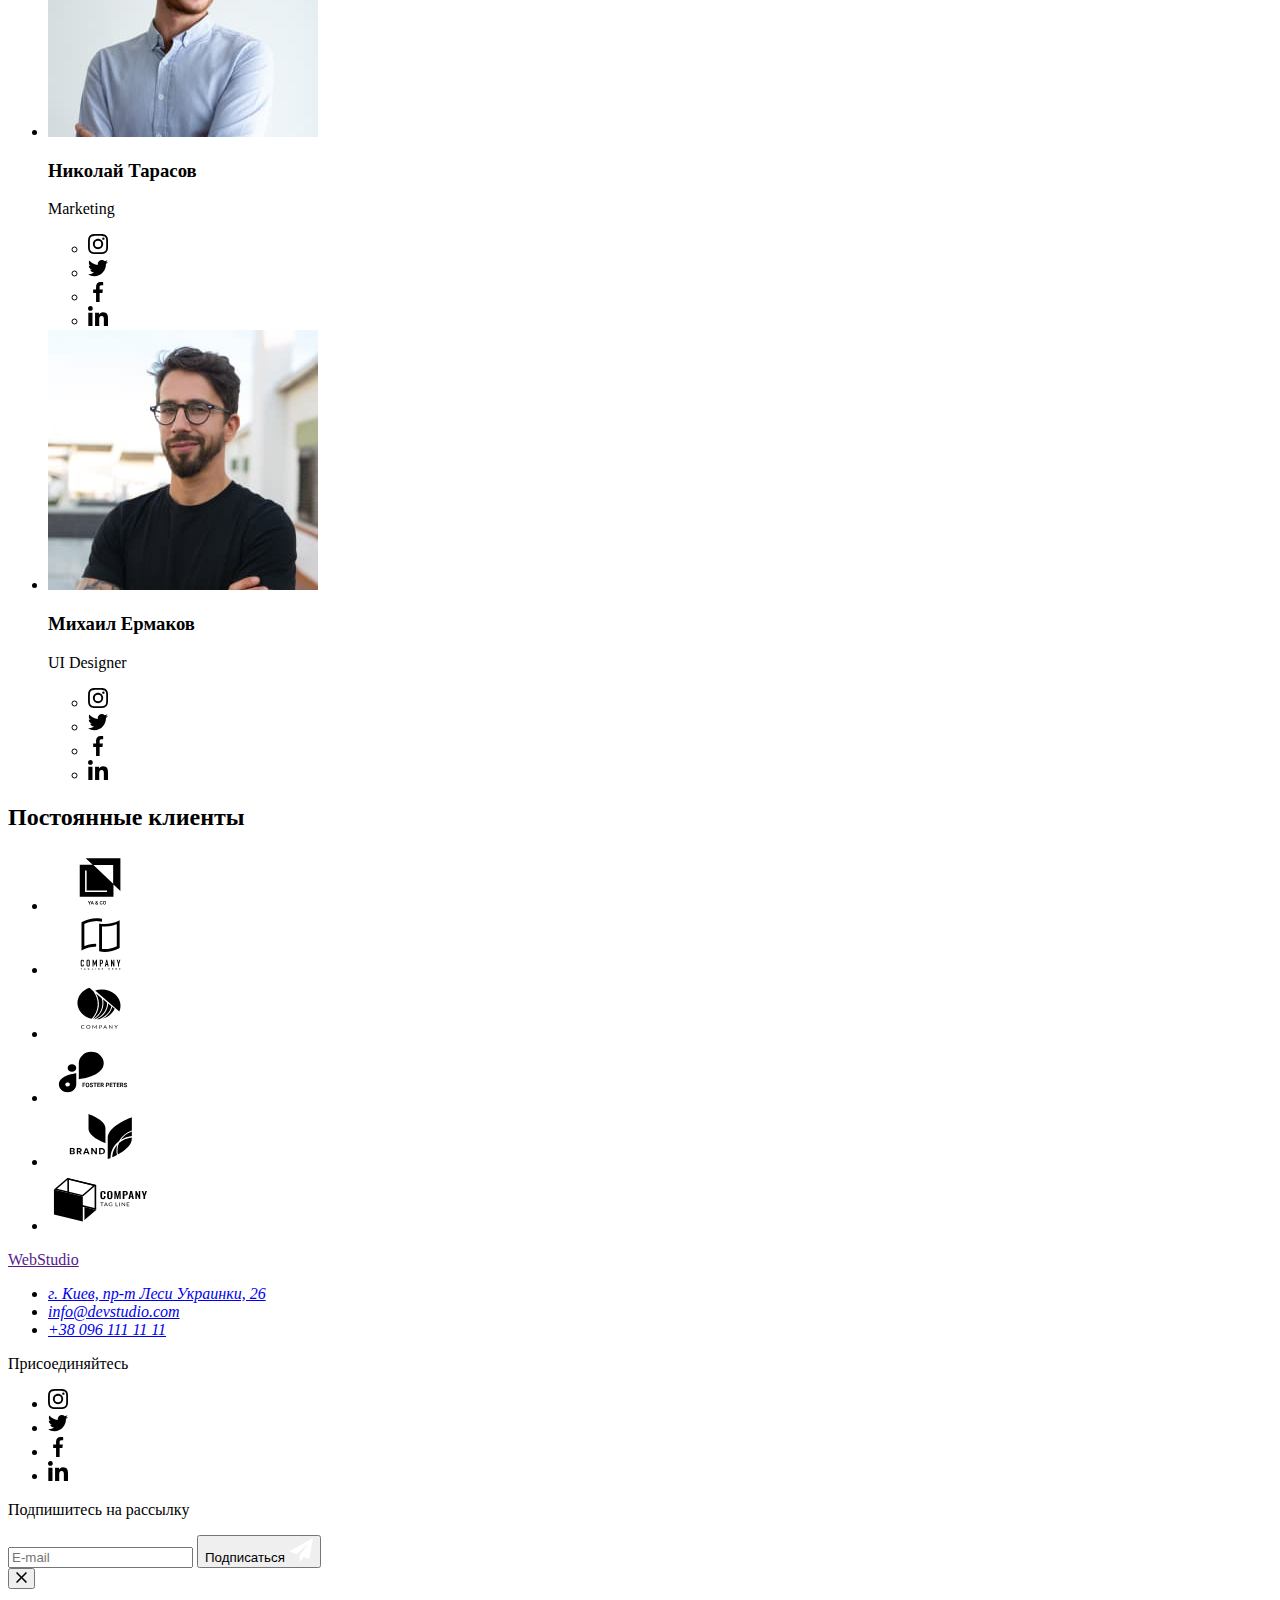
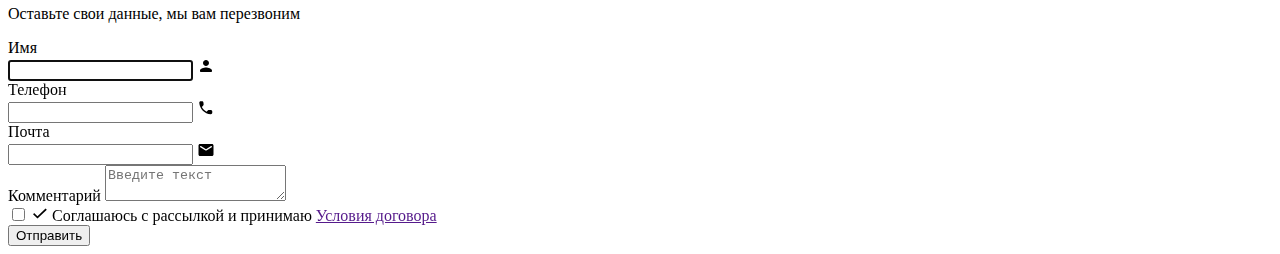
==== commit d2d67983: "выполняет рефакторинг CSS в SCSS используя SASS" ====
--- a/index.html
+++ b/index.html
@@ -12,8 +12,7 @@
     <link rel="stylesheet" href="https://cdnjs.cloudflare.com/ajax/libs/modern-normalize/1.1.0/modern-normalize.min.css"
       integrity="sha512-wpPYUAdjBVSE4KJnH1VR1HeZfpl1ub8YT/NKx4PuQ5NmX2tKuGu6U/JRp5y+Y8XG2tV+wKQpNHVUX03MfMFn9Q=="
       crossorigin="anonymous" referrerpolicy="no-referrer" />
-    <link rel="stylesheet" href="./css/styles.css">
-    <!-- <link rel="stylesheet" href="./sass/main.scss"> -->
+    <link rel="stylesheet" href="./dist/css/main.min.css">
 </head>
 <body>
   <!--header-->
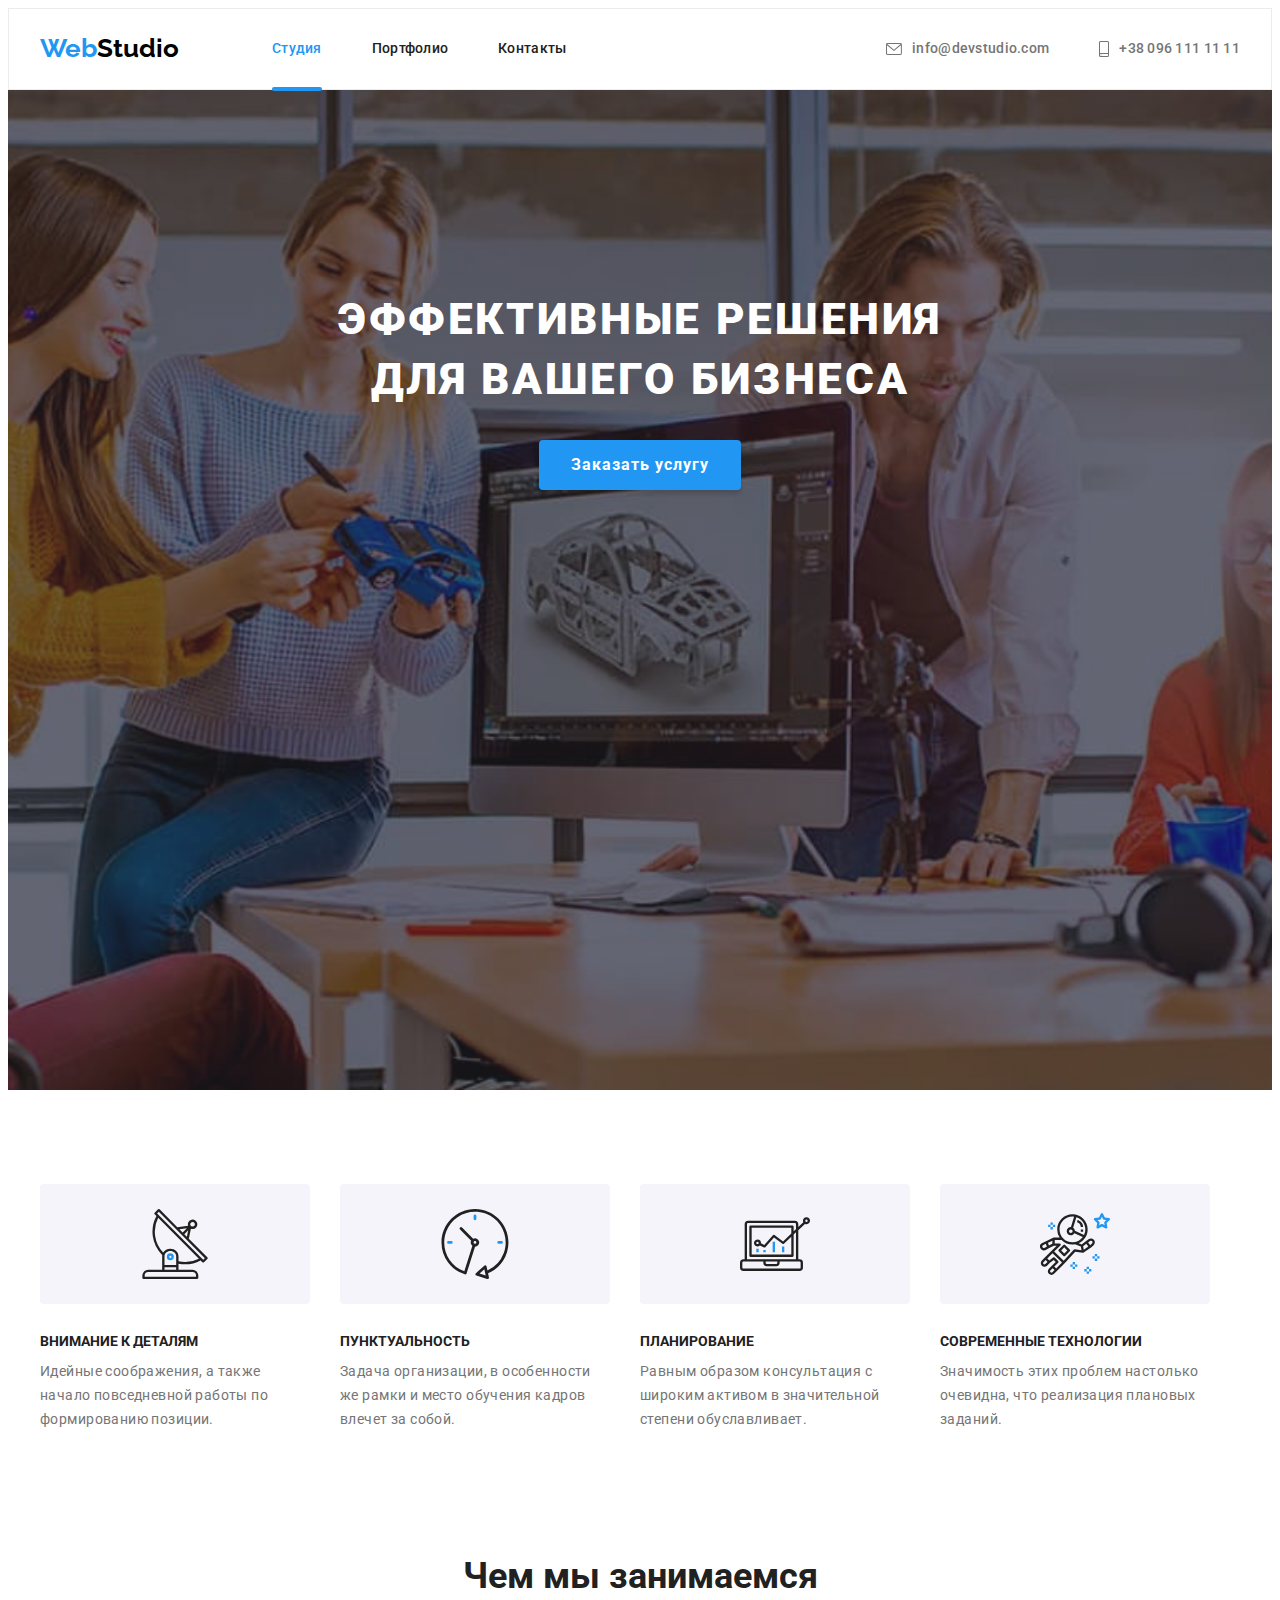
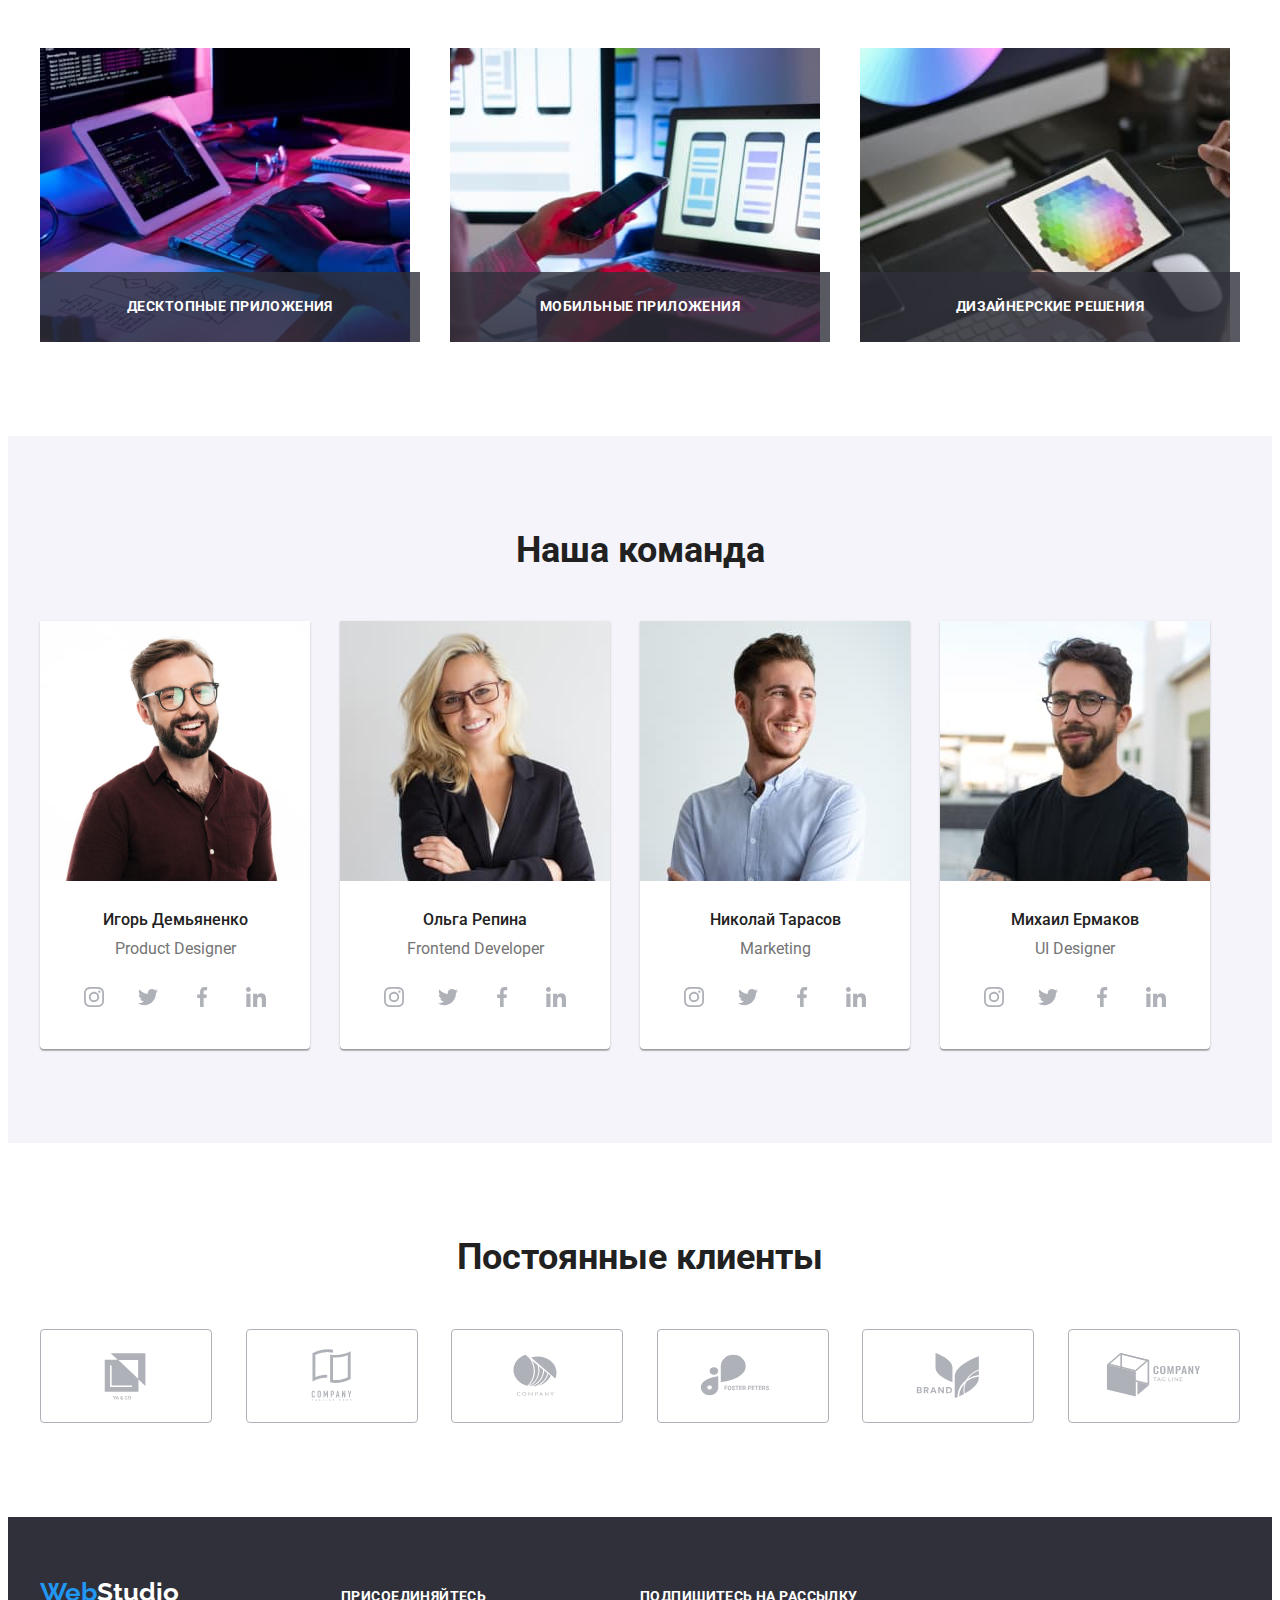
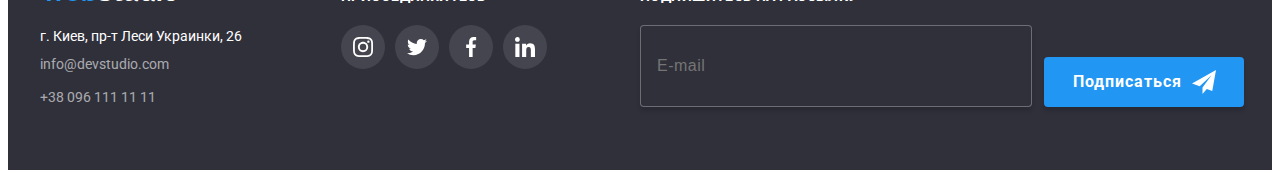
==== commit a805d6cb: "редактирует настройки сасс" ====
--- a/index.html
+++ b/index.html
@@ -12,7 +12,7 @@
     <link rel="stylesheet" href="https://cdnjs.cloudflare.com/ajax/libs/modern-normalize/1.1.0/modern-normalize.min.css"
       integrity="sha512-wpPYUAdjBVSE4KJnH1VR1HeZfpl1ub8YT/NKx4PuQ5NmX2tKuGu6U/JRp5y+Y8XG2tV+wKQpNHVUX03MfMFn9Q=="
       crossorigin="anonymous" referrerpolicy="no-referrer" />
-    <link rel="stylesheet" href="./dist/css/main.min.css">
+    <link rel="stylesheet" href="./css/main.min.css">
 </head>
 <body>
   <!--header-->
--- a/css/main.min.css
+++ b/css/main.min.css
@@ -0,0 +1,2 @@
+:root{--section-vertical-padding: 94px;--main-font-family: Roboto, sans-serif;--logo-font-family: Raleway, sans-serif;--bcg-color: #ffffff;--secondary-text-color: #757575;--accent-color: #2196f3;--secondary-accent-color: #188ce8;--primary-text-color: #212121;--page-bcg-color: #e5e5e5;--our-team-bcg-color: #f5f4fa;--header-logo-color: #000000;--hero-footer-bcg-color: #2f303a;--link-color: #afb1b8;--bg-footer-social-link: rgba(255, 255, 255, 0.1);--address-link-color: rgba(255, 255, 255, 0.6);--portfolio-cards-bg-color: rgba(33, 150, 243, 0.9);--timing-function: cubic-bezier(0.4, 0, 0.2, 1);--duration: 250ms;--margin-item-stand: 30px}body{font-family:var(--main-font-family);color:var(--primary-text-color);font-size:14px;background-color:var(--bcg-color)}p,h1,h2,h3,h4,h5,h6{margin:0}ul{margin:0;padding:0}img{display:block;max-width:100%;height:auto}.list{list-style:none}.visually-hidden{position:absolute;width:1px;height:1px;margin:-1px;border:0;padding:0;white-space:nowrap;-webkit-clip-path:inset(100%);clip-path:inset(100%);clip:rect(0 0 0 0);overflow:hidden}.container{width:1200px;padding-left:15px;padding-right:15px;margin:0 auto}.section{padding-top:var(--section-vertical-padding);padding-bottom:var(--section-vertical-padding)}.header{display:-webkit-box;display:-ms-flexbox;display:flex;-webkit-box-align:center;-ms-flex-align:center;align-items:center;border:1px solid #ececec}.header__logo{display:inline-block;padding-top:24px;padding-bottom:25px;font-family:var(--logo-font-family);text-decoration:none;font-weight:700;font-size:26px;line-height:1.19;color:var(--accent-color)}.header__logo--black{color:var(--header-logo-color);font-family:var(--logo-font-family)}.navigation{display:-webkit-box;display:-ms-flexbox;display:flex;-webkit-box-align:center;-ms-flex-align:center;align-items:center}.nav-list{display:-webkit-box;display:-ms-flexbox;display:flex;margin-left:93px}.nav-list__item:not(:last-child){margin-right:50px}.nav-list__link{display:block;padding-top:32px;padding-bottom:32px;text-decoration:none;font-weight:500;font-size:14px;line-height:1.14;letter-spacing:0.02em;color:var(--primary-text-color);position:relative;-webkit-transition:color var(--duration) var(--timing-function);transition:color var(--duration) var(--timing-function)}.nav-list__link:hover,.nav-list__link:focus{color:var(--accent-color)}.contacts-list{display:-webkit-box;display:-ms-flexbox;display:flex;-webkit-box-align:center;-ms-flex-align:center;align-items:center;margin-left:auto}.contacts-list__item:not(:last-child){margin-right:50px}.contacts-list__link{display:-webkit-box;display:-ms-flexbox;display:flex;-webkit-box-align:center;-ms-flex-align:center;align-items:center;padding-top:32px;padding-bottom:32px;text-decoration:none;font-weight:500;font-size:14px;line-height:1.14;letter-spacing:0.02em;color:var(--secondary-text-color);-webkit-transition:color var(--duration) var(--timing-function);transition:color var(--duration) var(--timing-function)}.contacts-list__link:hover,.contacts-list__link:focus{color:var(--accent-color)}.contacts-list__icon{margin-right:10px;fill:currentColor}.current{color:var(--accent-color)}.current::after{position:absolute;content:"";width:100%;height:4px;left:0;bottom:-2px;background-color:var(--accent-color);color:var(--accent-color);border-radius:2px}.hero{text-align:center;padding-top:200px;padding-bottom:200px;background-color:var(--hero-footer-bcg-color);max-width:1600px;min-height:600px;margin-left:auto;margin-right:auto;background-image:-webkit-gradient(linear, left top, left bottom, from(rgba(47,48,58,0.4)), to(rgba(47,48,58,0.4))),url("../../images/Hero-img.jpg");background-image:linear-gradient(rgba(47,48,58,0.4), rgba(47,48,58,0.4)),url("../../images/Hero-img.jpg");background-size:cover;background-repeat:no-repeat;background-position:center}.hero__title{margin-bottom:30px;font-weight:900;font-size:44px;line-height:1.36;letter-spacing:0.06em;text-transform:uppercase;color:var(--bcg-color)}.button-primary{color:var(--bcg-color);background-color:var(--accent-color);cursor:pointer;font-family:inherit;font-weight:700;font-size:16px;line-height:1.87;letter-spacing:0.06em;border:0;border-radius:4px;-webkit-box-shadow:0px 4px 4px rgba(0,0,0,0.15);box-shadow:0px 4px 4px rgba(0,0,0,0.15);padding:10px 32px;-webkit-transition:background-color var(--duration) var(--timing-function);transition:background-color var(--duration) var(--timing-function)}.button-primary:hover,.button-primary:focus{background-color:var(--secondary-accent-color)}.features{background-color:var(--bcg-color)}.features-list{display:-webkit-box;display:-ms-flexbox;display:flex}.features-list__item{margin-bottom:30px}.features-list__item+.features-list__item{margin-left:30px}.features-list__background{margin-bottom:30px;display:-webkit-box;display:-ms-flexbox;display:flex;-webkit-box-align:center;-ms-flex-align:center;align-items:center;-webkit-box-pack:center;-ms-flex-pack:center;justify-content:center;border-radius:4px;width:270px;height:120px;background-color:var(--our-team-bcg-color)}.features-list__title{margin-bottom:10px;font-size:14px;line-height:1.14;text-transform:uppercase}.features-list__text{width:270px;color:var(--secondary-text-color);line-height:1.71;letter-spacing:0.03em}.about{background-color:var(--bcg-color);padding-top:0px}.about__title{margin-bottom:50px;font-size:36px;line-height:1.16;text-align:center}.about-list{display:-webkit-box;display:-ms-flexbox;display:flex;margin-right:-30px}.about-list__item{-ms-flex-preferred-size:calc(100% / 3 - var(--margin-item-stand));flex-basis:calc(100% / 3 - var(--margin-item-stand));margin-right:30px}.about-list__text{position:absolute;left:0;bottom:0;font-weight:bold;line-height:1.14;text-align:center;letter-spacing:0.03em;text-transform:uppercase;color:var(--bcg-color);height:70px;width:100%;background-color:rgba(47,48,58,0.8);display:-webkit-box;display:-ms-flexbox;display:flex;-webkit-box-align:center;-ms-flex-align:center;align-items:center;-webkit-box-pack:center;-ms-flex-pack:center;justify-content:center}.about__thumb{position:relative}.team{background-color:var(--our-team-bcg-color)}.team__title{margin-bottom:50px;text-align:center;font-size:36px;line-height:1.16}.team-list{display:-webkit-box;display:-ms-flexbox;display:flex;margin-right:-30px}.team-list__item{-ms-flex-preferred-size:25%-var(--margin-item-stand);flex-basis:25%-var(--margin-item-stand);margin-right:30px;background-color:var(--bcg-color);-webkit-box-shadow:0px 1px 3px rgba(0,0,0,0.12),0px 1px 1px rgba(0,0,0,0.14),0px 2px 1px rgba(0,0,0,0.2);box-shadow:0px 1px 3px rgba(0,0,0,0.12),0px 1px 1px rgba(0,0,0,0.14),0px 2px 1px rgba(0,0,0,0.2);border-radius:0px 0px 4px 4px}.team-list__content{padding:30px 32px}.team-list__name{margin-bottom:10px;text-align:center;font-weight:500;font-size:16px;line-height:1.18}.team-list__position{text-align:center;margin-bottom:16px;color:var(--secondary-text-color);font-size:16px;line-height:1.18}.social-list{display:-webkit-box;display:-ms-flexbox;display:flex;-webkit-box-pack:center;-ms-flex-pack:center;justify-content:center}.social-list__item+.social-list__item{margin-left:10px}.social-list__link{display:-webkit-box;display:-ms-flexbox;display:flex;-webkit-box-align:center;-ms-flex-align:center;align-items:center;-webkit-box-pack:center;-ms-flex-pack:center;justify-content:center;width:44px;height:44px;border-radius:50%;color:var(--link-color);-webkit-transition:color var(--duration) var(--timing-function),background-color var(--duration) var(--timing-function);transition:color var(--duration) var(--timing-function),background-color var(--duration) var(--timing-function)}.social-list__link:hover,.social-list__link:focus{background-color:var(--accent-color);color:var(--bcg-color)}.social-list__icon{fill:currentColor}.clients__title{margin-bottom:50px;font-size:36px;line-height:1.16;text-align:center}.clients-list{display:-webkit-box;display:-ms-flexbox;display:flex;-webkit-box-pack:justify;-ms-flex-pack:justify;justify-content:space-between}.clients-list__item{-ms-flex-preferred-size:100%/6 -var(--margin-item-stand);flex-basis:100%/6 -var(--margin-item-stand)}.clients-list__item+.clients-list__item{margin-left:30px}.clients-list__link{display:-webkit-box;display:-ms-flexbox;display:flex;width:170px;height:92px;-webkit-box-pack:center;-ms-flex-pack:center;justify-content:center;-webkit-box-align:center;-ms-flex-align:center;align-items:center;border:1px solid var(--link-color);border-radius:4px;color:var(--link-color);-webkit-transition:color var(--duration) var(--timing-function),border var(--duration) var(--timing-function);transition:color var(--duration) var(--timing-function),border var(--duration) var(--timing-function)}.clients-list__link:hover,.clients-list__link:focus{border:1px solid var(--accent-color);color:var(--accent-color)}.clients-list__icon{fill:currentColor}.footer{padding-top:60px;padding-bottom:60px;background-color:var(--hero-footer-bcg-color)}.footer-container{display:-webkit-box;display:-ms-flexbox;display:flex;-webkit-box-align:baseline;-ms-flex-align:baseline;align-items:baseline}.footer__logo{display:block;color:var(--accent-color);font-family:var(--logo-font-family);text-decoration:none;font-weight:700;font-size:26px;line-height:1.19;margin-bottom:20px}.footer__logo--white{display:inline-block;color:var(--bcg-color);font-family:var(--logo-font-family)}.address-container{min-width:231px;margin-right:70px}.address-list__item{margin-bottom:9px}.address-list__item:last-child{margin-bottom:0}.address-list__link--map{color:var(--bcg-color);text-decoration:none;font-style:normal;-webkit-transition:color var(--duration) var(--timing-function);transition:color var(--duration) var(--timing-function)}.address-list__link--map:hover,.address-list__link--map:focus{color:var(--accent-color)}.address-list__link{font-style:normal;line-height:1.71;color:var(--address-link-color);text-decoration:none;-webkit-transition:color var(--duration) var(--timing-function);transition:color var(--duration) var(--timing-function)}.address-list__link:hover,.address-list__link:focus{color:var(--accent-color)}.join-social{margin-right:93px}.join-social__text{margin-bottom:20px;line-height:1.14;font-weight:bold;letter-spacing:0.03em;text-transform:uppercase;color:var(--bcg-color)}.join-social-list{display:-webkit-box;display:-ms-flexbox;display:flex;-webkit-box-pack:center;-ms-flex-pack:center;justify-content:center}.join-social-list__item+.join-social-list__item{margin-left:10px}.join-social-list__link{background-color:var(--bg-footer-social-link);display:-webkit-box;display:-ms-flexbox;display:flex;-webkit-box-align:center;-ms-flex-align:center;align-items:center;-webkit-box-pack:center;-ms-flex-pack:center;justify-content:center;width:44px;height:44px;border-radius:50%;-webkit-transition:background-color var(--duration) var(--timing-function);transition:background-color var(--duration) var(--timing-function)}.join-social-list__link:hover,.join-social-list__link:focus{background-color:var(--accent-color)}.join-social-list__icon{fill:var(--bcg-color)}.mail__text{margin-bottom:20px;line-height:1.14;font-weight:bold;letter-spacing:0.03em;text-transform:uppercase;color:var(--bcg-color)}.mail-subscribe{display:-webkit-box;display:-ms-flexbox;display:flex;-webkit-box-align:end;-ms-flex-align:end;align-items:flex-end;-webkit-box-pack:center;-ms-flex-pack:center;justify-content:center}.mail-subscribe__input{width:358px;height:50px;margin-right:12px;color:var(--address-link-color);padding:15px 16px;background-color:var(--hero-footer-bcg-color);border:1px solid rgba(255,255,255,0.3);-webkit-box-shadow:0px 4px 4px rgba(0,0,0,0.15);box-shadow:0px 4px 4px rgba(0,0,0,0.15);border-radius:4px;font-size:16px;line-height:1.25;letter-spacing:0.03em}.mail-subscribe__button{color:var(--bcg-color);background-color:var(--accent-color);cursor:pointer;font-family:inherit;font-weight:700;font-size:16px;line-height:1.87;letter-spacing:0.06em;border:0;border-radius:4px;-webkit-box-shadow:0px 4px 4px rgba(0,0,0,0.15);box-shadow:0px 4px 4px rgba(0,0,0,0.15);padding:10px 28px 10px 29px;-webkit-transition:background-color var(--duration) var(--timing-function);transition:background-color var(--duration) var(--timing-function);width:200px;height:50px;display:-webkit-box;display:-ms-flexbox;display:flex;-webkit-box-align:center;-ms-flex-align:center;align-items:center;transition:background-color var(--duration) var(--timing-function)}.mail-subscribe__button:hover,.mail-subscribe__button:focus{background-color:var(--secondary-accent-color)}.mail-subscribe__icon{margin-left:10px}.backdrop{width:100vw;height:100vh;background-color:rgba(47,48,58,0.4);position:fixed;top:0;opacity:1;visibility:visible;-webkit-transition:opacity var(--duration) var(--timing-function),visibility var(--duration) var(--timing-function);transition:opacity var(--duration) var(--timing-function),visibility var(--duration) var(--timing-function)}.is-hidden{visibility:hidden;opacity:0;pointer-events:none}.modal{min-width:528px;min-height:581px;background-color:var(--bcg-color);-webkit-box-shadow:0px 1px 3px rgba(0,0,0,0.12),0px 1px 1px rgba(0,0,0,0.14),0px 2px 1px rgba(0,0,0,0.2);box-shadow:0px 1px 3px rgba(0,0,0,0.12),0px 1px 1px rgba(0,0,0,0.14),0px 2px 1px rgba(0,0,0,0.2);border-radius:4px;position:absolute;top:50%;left:50%;-webkit-transform:translate(-50%, -50%) scale(1);transform:translate(-50%, -50%) scale(1);opacity:1;-webkit-transition:opacity var(--duration) var(--timing-function),-webkit-transform var(--duration) var(--timing-function);transition:opacity var(--duration) var(--timing-function),-webkit-transform var(--duration) var(--timing-function);transition:transform var(--duration) var(--timing-function),opacity var(--duration) var(--timing-function);transition:transform var(--duration) var(--timing-function),opacity var(--duration) var(--timing-function),-webkit-transform var(--duration) var(--timing-function);padding:40px}.modal__button{display:-webkit-box;display:-ms-flexbox;display:flex;-webkit-box-align:center;-ms-flex-align:center;align-items:center;-webkit-box-pack:center;-ms-flex-pack:center;justify-content:center;width:30px;height:30px;border-radius:50%;border:1px solid rgba(0,0,0,0.1);background-color:var(--bcg-color);position:absolute;top:8px;right:8px;cursor:pointer;-webkit-transform:scale(1);transform:scale(1);-webkit-transition:-webkit-transform var(--duration) var(--timing-function);transition:-webkit-transform var(--duration) var(--timing-function);transition:transform var(--duration) var(--timing-function);transition:transform var(--duration) var(--timing-function), -webkit-transform var(--duration) var(--timing-function);color:var(--accent-color)}.modal__button:hover,.modal__button:focus{-webkit-transform:scale(1.2);transform:scale(1.2);fill:currentColor}.backdrop.is-hidden .modal{-webkit-transform:translate(-50%, -50%) scale(0);transform:translate(-50%, -50%) scale(0)}.form__text{font-weight:bold;font-size:20px;line-height:1.15;letter-spacing:0.03em;text-align:center;margin-bottom:12px}.form-field{display:-webkit-box;display:-ms-flexbox;display:flex;-webkit-box-orient:vertical;-webkit-box-direction:normal;-ms-flex-direction:column;flex-direction:column;border:none;margin-bottom:10px}.form-field__label,.form-feedback__label{margin-bottom:4px;font-size:12px;line-height:1.16;letter-spacing:0.01em;color:var(--secondary-text-color)}.form-field__wrap{position:relative}.form-field__input{width:100%;height:40px;outline:none;border:1px solid rgba(33,33,33,0.2);border-radius:4px;padding-left:42px;-webkit-transition:border var(--duration) var(--timing-function);transition:border var(--duration) var(--timing-function)}.form-field__input:focus{border:1px solid var(--accent-color)}.form-field__icon{position:absolute;top:50%;-webkit-transform:translateY(-50%);transform:translateY(-50%);left:12px;-webkit-transition:fill var(--duration) var(--timing-function);transition:fill var(--duration) var(--timing-function)}.form-field__input:focus+.form-field__icon{fill:var(--accent-color)}.form-feedback{margin-bottom:20px}.form-feedback__textarea{width:100%;height:120px;padding:12px 16px;outline:none;border:1px solid rgba(33,33,33,0.2);border-radius:4px;resize:none;-webkit-transition:border var(--duration) var(--timing-function);transition:border var(--duration) var(--timing-function)}.form-feedback__textarea:focus{border:1px solid var(--accent-color)}.policy-wrap{display:-webkit-box;display:-ms-flexbox;display:flex;-webkit-box-orient:vertical;-webkit-box-direction:normal;-ms-flex-direction:column;flex-direction:column;-webkit-box-align:center;-ms-flex-align:center;align-items:center;margin-bottom:30px}.policy-wrap__label{display:-webkit-box;display:-ms-flexbox;display:flex;-webkit-box-align:center;-ms-flex-align:center;align-items:center}.policy-wrap__checkbox{position:absolute;width:1px;height:1px;margin:-1px;border:0;padding:0;white-space:nowrap;-webkit-clip-path:inset(100%);clip-path:inset(100%);clip:rect(0 0 0 0);overflow:hidden}.policy-wrap__icon{border:0.2px solid var(--primary-text-color);border-radius:2px;fill:var(--bcg-color);-webkit-transition:border-color var(--duration) var(--timing-function),background-color var(--duration) var(--timing-function);transition:border-color var(--duration) var(--timing-function),background-color var(--duration) var(--timing-function)}.policy-wrap__checkbox:checked+.policy-wrap__icon{background-color:var(--accent-color);border-color:var(--accent-color)}.policy-wrap__checkbox:focus+.policy-wrap__icon{border:0.2px solid var(--accent-color)}.policy-wrap__text{font-size:14px;line-height:1.71;letter-spacing:0.03em;color:var(--secondary-text-color);margin-left:7px}.policy-wrap__link{color:var(--accent-color)}.button-send{position:absolute;left:50%;-webkit-transform:translateX(-50%);transform:translateX(-50%);width:200px;color:var(--bcg-color);background-color:var(--accent-color);cursor:pointer;font-family:inherit;font-weight:700;font-size:16px;line-height:1.87;letter-spacing:0.06em;border:0;border-radius:4px;-webkit-box-shadow:0px 4px 4px rgba(0,0,0,0.15);box-shadow:0px 4px 4px rgba(0,0,0,0.15);padding:10px 32px;-webkit-transition:background-color var(--duration) var(--timing-function);transition:background-color var(--duration) var(--timing-function)}.button-send:hover,.button-send:focus{background-color:var(--secondary-accent-color)}.filtres-list{display:-webkit-box;display:-ms-flexbox;display:flex;text-align:center;-webkit-box-pack:center;-ms-flex-pack:center;justify-content:center;margin-bottom:50px}.filtres-list__item{margin-right:8px}.filtres-list__button-secondary{padding:6px 22px;font-weight:500;font-size:16px;line-height:1.62;text-align:center;border:0;border-radius:4px;color:var(--primary-text-color);background-color:var(--our-team-bcg-color);font-family:inherit;cursor:pointer;-webkit-transition:color var(--duration) var(--timing-function),background-color var(--duration) var(--timing-function),-webkit-box-shadow var(--duration) var(--timing-function);transition:color var(--duration) var(--timing-function),background-color var(--duration) var(--timing-function),-webkit-box-shadow var(--duration) var(--timing-function);transition:color var(--duration) var(--timing-function),background-color var(--duration) var(--timing-function),box-shadow var(--duration) var(--timing-function);transition:color var(--duration) var(--timing-function),background-color var(--duration) var(--timing-function),box-shadow var(--duration) var(--timing-function),-webkit-box-shadow var(--duration) var(--timing-function)}.filtres-list__button-secondary:hover,.filtres-list__button-secondary:focus{color:var(--bcg-color);background-color:var(--accent-color);-webkit-box-shadow:0px 3px 1px rgba(0,0,0,0.1),0px 1px 2px rgba(0,0,0,0.08),0px 2px 2px rgba(0,0,0,0.12);box-shadow:0px 3px 1px rgba(0,0,0,0.1),0px 1px 2px rgba(0,0,0,0.08),0px 2px 2px rgba(0,0,0,0.12)}.btn-current{color:var(--bcg-color);background-color:var(--accent-color);-webkit-box-shadow:0px 3px 1px rgba(0,0,0,0.1),0px 1px 2px rgba(0,0,0,0.08),0px 2px 2px rgba(0,0,0,0.12);box-shadow:0px 3px 1px rgba(0,0,0,0.1),0px 1px 2px rgba(0,0,0,0.08),0px 2px 2px rgba(0,0,0,0.12)}.portfolio-list{display:-webkit-box;display:-ms-flexbox;display:flex;-ms-flex-wrap:wrap;flex-wrap:wrap;margin-right:-30px;margin-bottom:-30px}.portfolio-list__item{-ms-flex-preferred-size:calc(100% / 3 - var(--margin-item-stand));flex-basis:calc(100% / 3 - var(--margin-item-stand));margin-right:30px;margin-bottom:30px;background:var(--bcg-color)}.portfolio-list__link{display:block;text-decoration:none;-webkit-transition:-webkit-box-shadow var(--duration) var(--timing-function);transition:-webkit-box-shadow var(--duration) var(--timing-function);transition:box-shadow var(--duration) var(--timing-function);transition:box-shadow var(--duration) var(--timing-function), -webkit-box-shadow var(--duration) var(--timing-function)}.portfolio-list__link:hover,.portfolio-list__link:focus{border:0;-webkit-box-shadow:0px 1px 1px rgba(0,0,0,0.12),0px 4px 4px rgba(0,0,0,0.06),1px 4px 6px rgba(0,0,0,0.16);box-shadow:0px 1px 1px rgba(0,0,0,0.12),0px 4px 4px rgba(0,0,0,0.06),1px 4px 6px rgba(0,0,0,0.16)}.portfolio-list__cards{position:relative;overflow:hidden}.portfolio-list__overlay{position:absolute;top:0;left:0;width:100%;-webkit-transform:translateY(100%);transform:translateY(100%);padding:63px 24px;font-size:18px;line-height:1.56;letter-spacing:0.03em;color:var(--bcg-color);background-color:var(--portfolio-cards-bg-color);-webkit-transition:-webkit-transform var(--duration) var(--timing-function);transition:-webkit-transform var(--duration) var(--timing-function);transition:transform var(--duration) var(--timing-function);transition:transform var(--duration) var(--timing-function), -webkit-transform var(--duration) var(--timing-function)}.portfolio-list__link:hover .portfolio-list__overlay,.portfolio-list__link:focus .portfolio-list__overlay{-webkit-transform:translateY(0);transform:translateY(0)}.portfolio-list__container{padding:20px 24px;border:1px solid #eeeeee;border-top:0}.portfolio-list__title{color:var(--primary-text-color);font-size:18px;line-height:2;letter-spacing:0.06em}.portfolio-list__description{color:var(--secondary-text-color);font-size:16px;line-height:1.87}
+/*# sourceMappingURL=main.min.css.map */